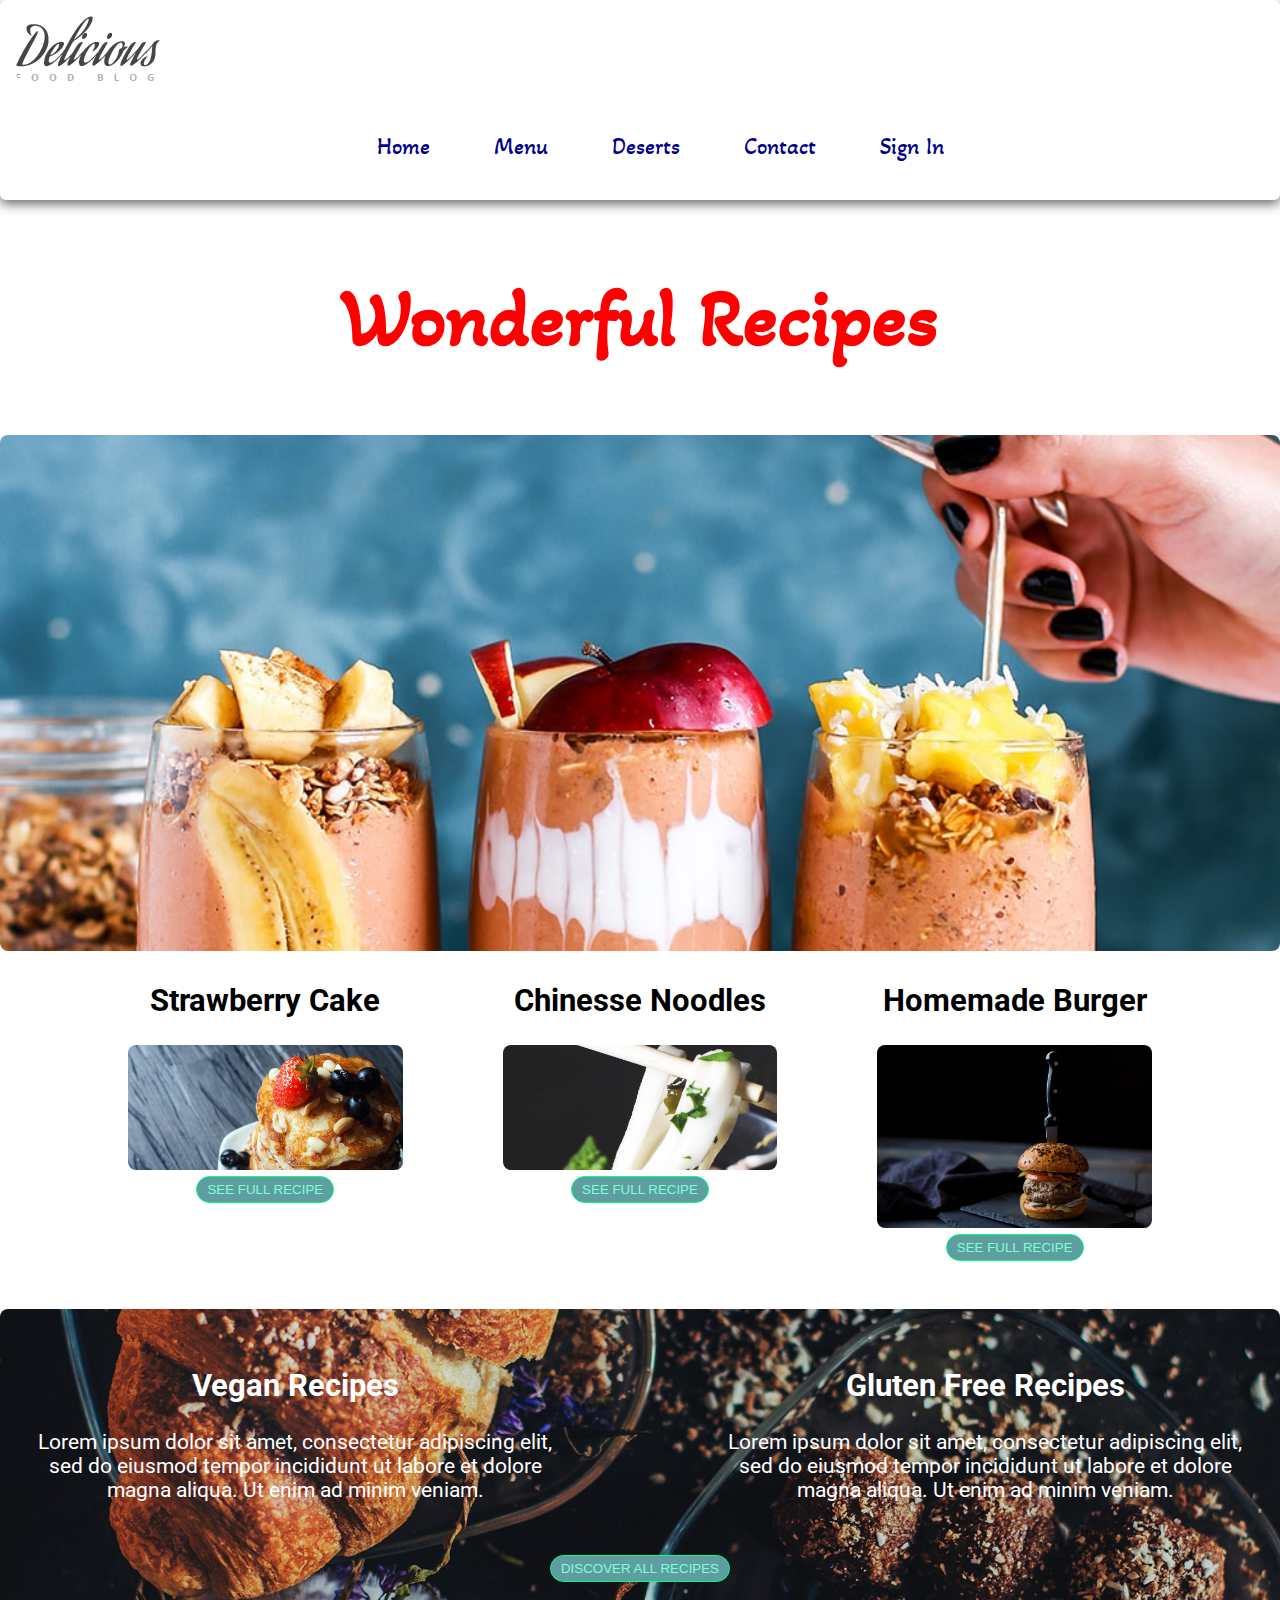
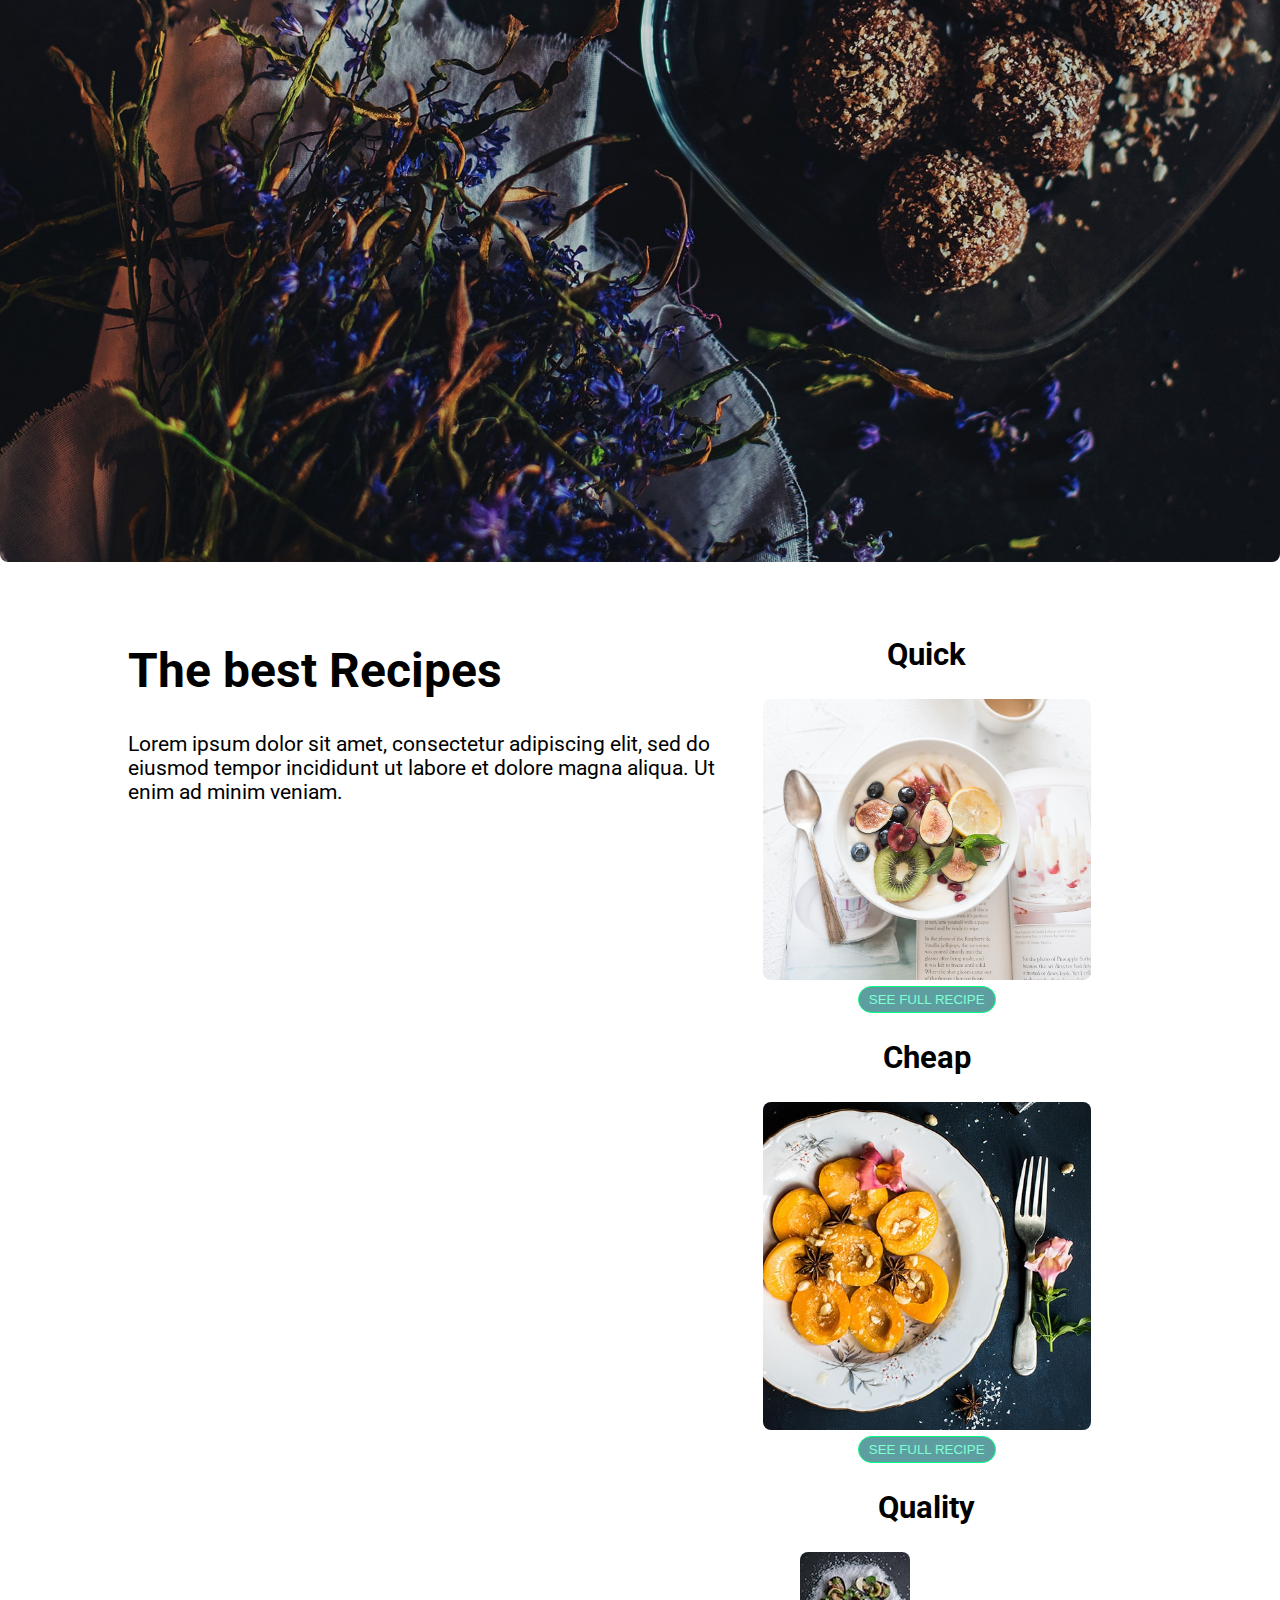
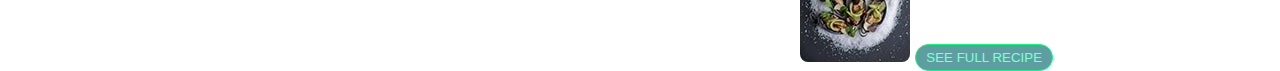
==== index.html @ e0946014 "progress" ====
<!DOCTYPE html>
<html lang="en">
  <head>
    <meta charset="UTF-8" />
    <meta name="viewport" content="width=device-width, initial-scale=1.0" />
    <title>Wonderful-recipes</title>
    <link rel="stylesheet" href="style.css" />
    <link rel="preconnect" href="https://fonts.gstatic.com" />
    <link
      href="https://fonts.googleapis.com/css2?family=Redressed&family=Roboto:ital,wght@1,300&display=swap"
      rel="stylesheet"
    />
    <link rel="preconnect" href="https://fonts.gstatic.com" />
    <link
      href="https://fonts.googleapis.com/css2?family=Akaya+Telivigala&display=swap"
      rel="stylesheet"
    />
  </head>

  <body>
    <header class="box">
      <div>
        <a href="#">
          <img src="images/logo.png" />
        </a>
      </div>
      <div>
        <nav>
          <ul class="nav-list">
            <li class="nav-item">
              <a class="header-link" href="/index.html">Home</a>
            </li>
            <li class="nav-item">
              <a class="header-link" href="/menu.html">Menu</a>
            </li>
            <li class="nav-item">
              <a class="header-link" href="/deserts.html">Deserts</a>
            </li>
            <li class="nav-item">
              <a class="header-link" href="/contact.html">Contact</a>
            </li>
            <div class="nav-sign-in">
              <li class="nav-item">
                <a class="header-link" href="/sign-in.html">Sign In</a>
              </li>
            </div>
          </ul>
        </nav>
      </div>
      <div></div>
    </header>

    <h1 class="title">Wonderful Recipes</h1>
    <div><img class="home-photo" src="images/2.jpg" /></div>
    <section class="first">
      <div class="container">
        <div class="row">
          <div class="col">
            <h2>Strawberry Cake</h2>
            <div class="Strawberry-cake">
              <img src="images/strawberry-cake.jpg" />
              <button id="btn-1" class="see-full-recipe">
                See Full Recipe
              </button>
            </div>
          </div>
          <div class="col">
            <h2>Chinesse Noodles</h2>
            <img src="images/Noodles.jpg" />
            <button id="btn-1" class="see-full-recipe">See Full Recipe</button>
          </div>
          <div class="col">
              <h2>Homemade Burger</h2>
              <img src="images/bg1.jpg" />
              <button id="btn-1" class="see-full-recipe">
                See Full Recipe
              </button>
            </div>
            </div>
          </div>
        </div>
      </div>
    </section>

    <section class="second">
      <img src="images/bg4.jpg" />
      <div class="container2">
        <div class="row">
          <div class="col">
            <div class="scris">
              <h2>Vegan Recipes</h2>
              <p>
                Lorem ipsum dolor sit amet, consectetur adipiscing elit, sed do
                eiusmod tempor incididunt ut labore et dolore magna aliqua. Ut
                enim ad minim veniam.
              </p>
            </div>
          </div>
          <div class="col">
            <div class="scris">
              <h2>Gluten Free Recipes</h2>
              <p>
                Lorem ipsum dolor sit amet, consectetur adipiscing elit, sed do
                eiusmod tempor incididunt ut labore et dolore magna aliqua. Ut
                enim ad minim veniam.
              </p>
            </div>
          </div>
        </div>
        <button class="see-full-recipe">Discover All Recipes</button>
      </div>
    </section>
<main class="main container row">
    <section class="main-text">

          <h1>The best Recipes</h1>
          <p>
            Lorem ipsum dolor sit amet, consectetur adipiscing elit, sed do
            eiusmod tempor incididunt ut labore et dolore magna aliqua. Ut enim
            ad minim veniam.
          </p>
          </section>

          <aside class="sidebar" >
            <h2 class="sidebar-title"> Quick</h2>
            <img src = "images/r6.jpg">

               <button id="btn-1" class="see-full-recipe">See Full Recipe</button>


            <h2 class="sidebar-title">Cheap</h2>
             <img src = "images/insta4.jpg">
             <button id="btn-1" class="see-full-recipe">See Full Recipe</button>

            <h2 class="sidebar-title">Quality</h2>
            <img src = "images/sr3.jpg">
               <button id="btn-1" class="see-full-recipe">See Full Recipe</button>
          </aside>

      </main>

  </body>
</html>
---- style.css ----
*,
*::before,
*::after {
  box-sizing: border-box;
}
body {
  font-family: "Roboto", sans-serif;
  margin: 0;
  font-size: 1.3rem;
}
img {
  max-width: 100%;
  border-radius: 8px;
  height: auto;
  object-fit: cover;
}
h1 {
  font-size: 3rem;
}
.box {
  font-size: 1rem;
  padding: 1rem;
  border-radius: 6px;
  border-width: 1px;
  box-shadow: rgba(0, 0, 0, 0.603) 0px 4px 12px 0px;
  margin: 0 auto;

  max-height: 200px;
}

.nav-list {
  list-style-type: none;
  display: flex;
  justify-content: center;
}
.nav-item {
  padding: 2rem;
  font-size: larger;
}

.header-link {
  color: darkblue;
  text-decoration: none;
  font-family: Akaya Telivigala, cursive;
  font-size: larger;
}
.header-link:hover {
  text-decoration: underline;
  color: aqua;
}
.title {
  font-family: Akaya Telivigala, cursive;
  color: red;
  justify-content: center;
  display: flex;
  font-size: 80px;
  padding: 1rem;
}

.container {
  width: 80%;
  max-width: none;
  margin: 0 auto;
}

.row {
  display: flex;
  flex-direction: row;
}
.first {
  text-align: center;
}
.second {
  position: relative;
  display: flex;
  text-align: center;
  padding: 3rem 0;
  color: white;
}
.container2 {
  position: absolute;
  justify-content: center;
}

.col {
  width: 100%;
}

.col + .col {
  margin-left: 100px;
}
.home-photo {
  width: 100%;
}

.scris {
  padding: 2rem;
  justify-content: center;
}
.see-full-recipe {
  border-radius: 20px;
  border: solid springgreen 1px;
  color: aquamarine;
  background-color: cadetblue;
  text-transform: uppercase;
  cursor: pointer;
  padding: 5px;
  padding-left: 10px;
  padding-right: 10px;
}

.see-full-recipe:hover {
  background-color: chocolate;
}

.main-text {
  width: 62%;
}
.sidebar {
  max-width: 32%;
  text-align: center;
}
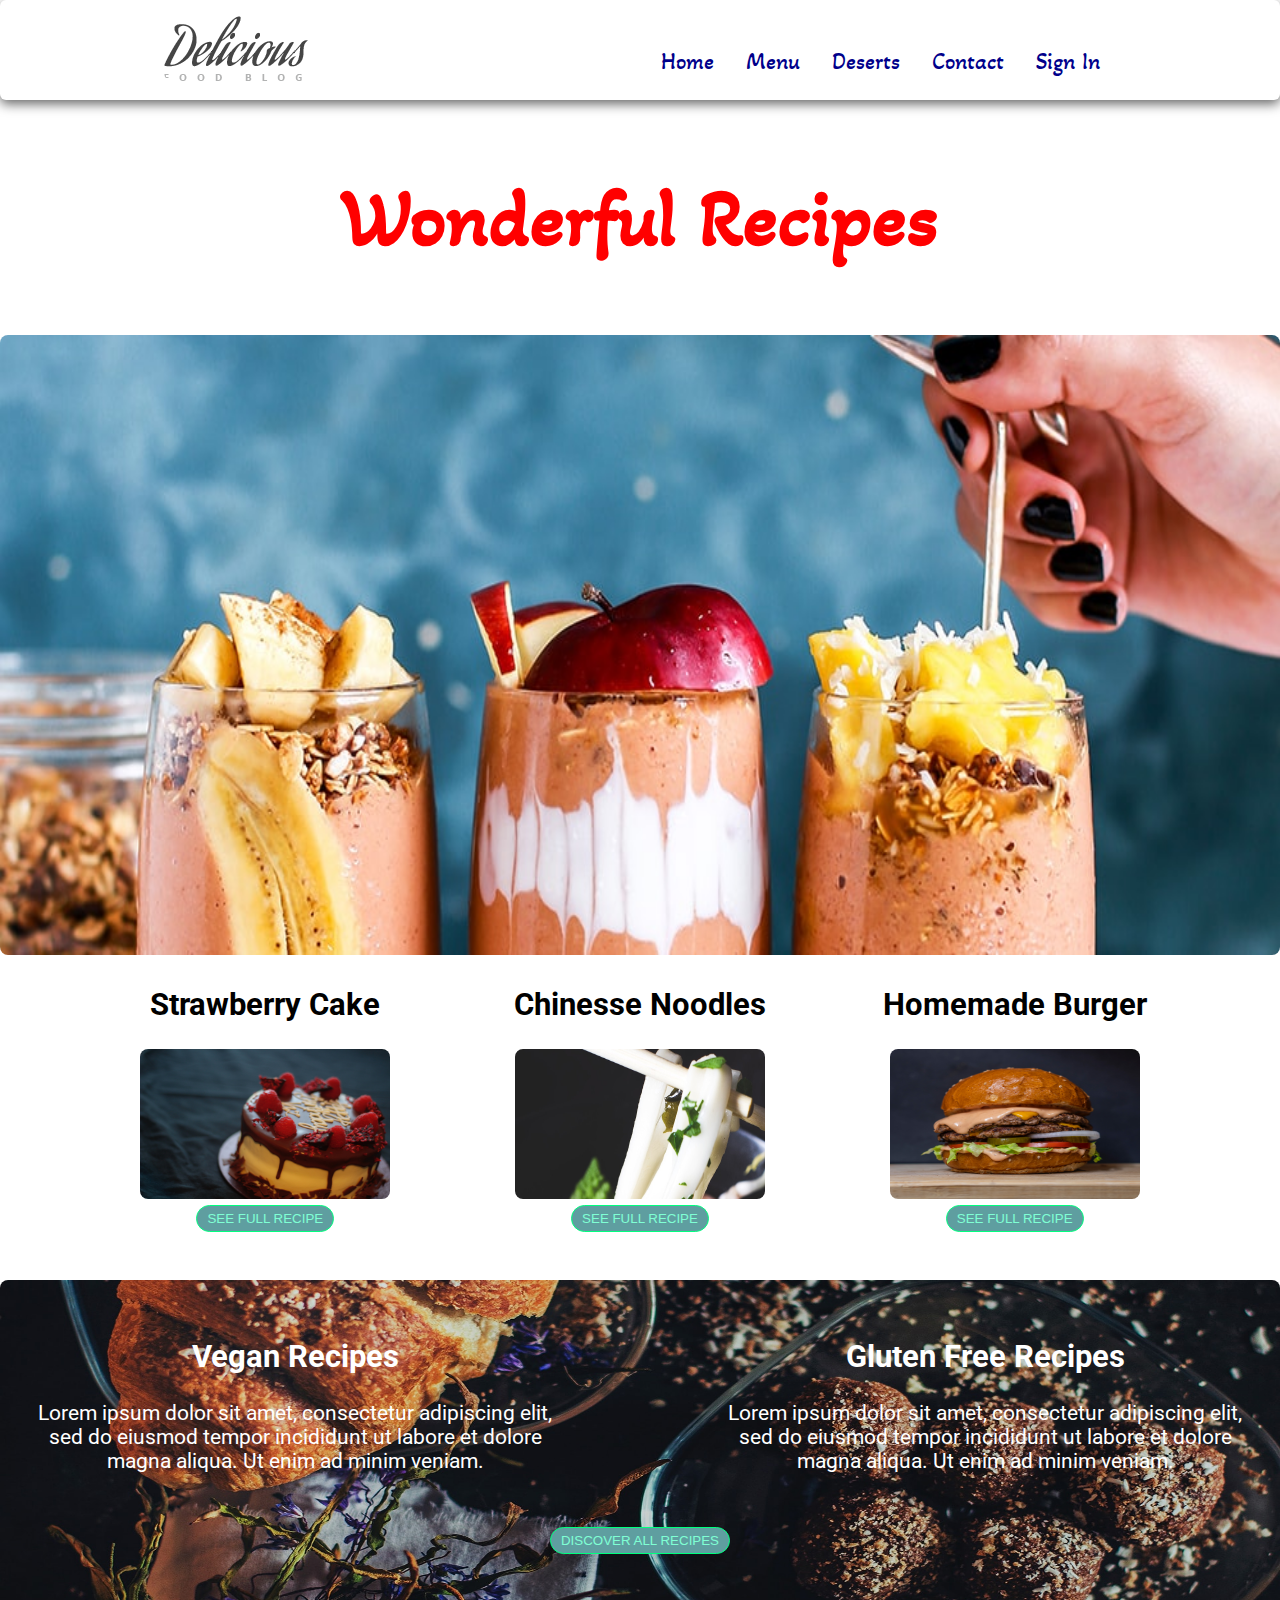
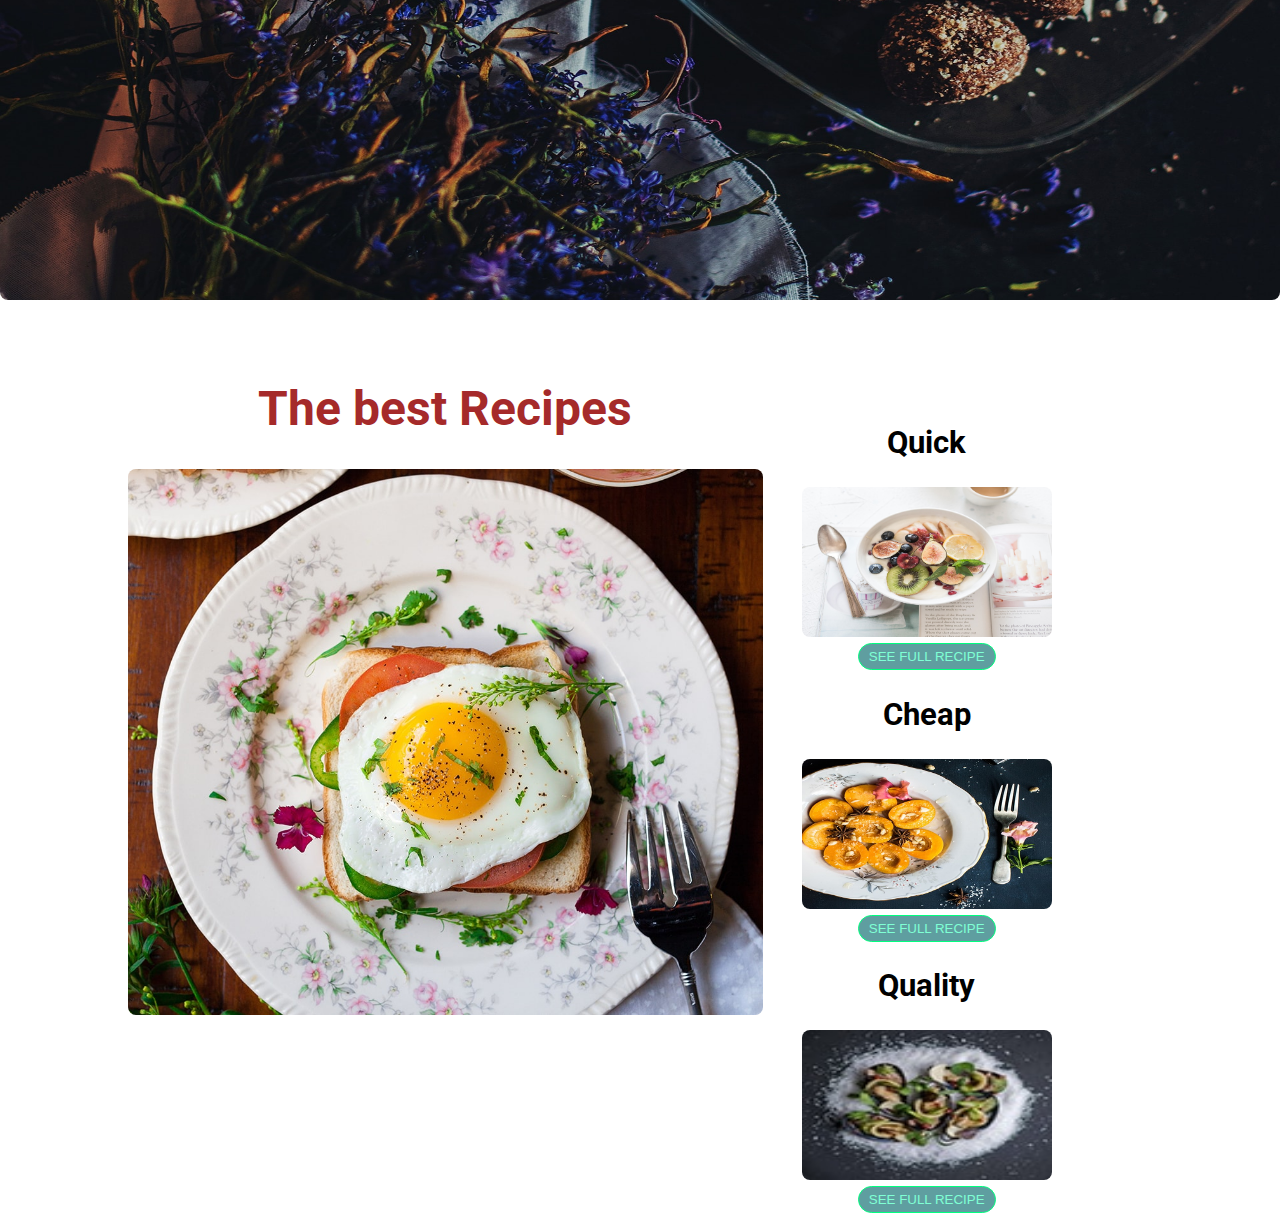
==== commit a87c66d3: "progress" ====
--- a/index.html
+++ b/index.html
@@ -19,125 +19,101 @@
 
   <body>
     <header class="box">
-      <div>
-        <a href="#">
-          <img src="images/logo.png" />
-        </a>
-      </div>
-      <div>
-        <nav>
-          <ul class="nav-list">
+      <a href="#">
+        <img src="images/logo.png" />
+      </a>
+
+      <nav>
+        <ul class="nav-list">
+          <li class="nav-item">
+            <a class="header-link" href="/index.html">Home</a>
+          </li>
+          <li class="nav-item">
+            <a class="header-link" href="/menu.html">Menu</a>
+          </li>
+          <li class="nav-item">
+            <a class="header-link" href="/deserts.html">Deserts</a>
+          </li>
+          <li class="nav-item">
+            <a class="header-link" href="/contact.html">Contact</a>
+          </li>
+          <div class="nav-sign-in">
             <li class="nav-item">
-              <a class="header-link" href="/index.html">Home</a>
+              <a class="header-link" href="/sign-in.html">Sign In</a>
             </li>
-            <li class="nav-item">
-              <a class="header-link" href="/menu.html">Menu</a>
-            </li>
-            <li class="nav-item">
-              <a class="header-link" href="/deserts.html">Deserts</a>
-            </li>
-            <li class="nav-item">
-              <a class="header-link" href="/contact.html">Contact</a>
-            </li>
-            <div class="nav-sign-in">
-              <li class="nav-item">
-                <a class="header-link" href="/sign-in.html">Sign In</a>
-              </li>
-            </div>
-          </ul>
-        </nav>
-      </div>
-      <div></div>
+          </div>
+        </ul>
+      </nav>
     </header>
 
     <h1 class="title">Wonderful Recipes</h1>
-    <div><img class="home-photo" src="images/2.jpg" /></div>
+    <img class="home-photo" src="images/2.jpg" />
     <section class="first">
       <div class="container">
         <div class="row">
           <div class="col">
             <h2>Strawberry Cake</h2>
-            <div class="Strawberry-cake">
-              <img src="images/strawberry-cake.jpg" />
-              <button id="btn-1" class="see-full-recipe">
-                See Full Recipe
-              </button>
-            </div>
+            <img class="recipes" src="images/strawberry.jpg" />
+            <button id="btn-1" class="see-full-recipe">See Full Recipe</button>
           </div>
           <div class="col">
             <h2>Chinesse Noodles</h2>
-            <img src="images/Noodles.jpg" />
+            <img class="recipes" src="images/Noodles.jpg" />
             <button id="btn-1" class="see-full-recipe">See Full Recipe</button>
           </div>
           <div class="col">
-              <h2>Homemade Burger</h2>
-              <img src="images/bg1.jpg" />
-              <button id="btn-1" class="see-full-recipe">
-                See Full Recipe
-              </button>
-            </div>
-            </div>
+            <h2>Homemade Burger</h2>
+            <img class="recipes" src="images/burger.jpg" />
+            <button id="btn-1" class="see-full-recipe">See Full Recipe</button>
           </div>
         </div>
       </div>
     </section>
 
     <section class="second">
-      <img src="images/bg4.jpg" />
+      <img class="vegan-veggie" src="images/bg4.jpg" />
       <div class="container2">
         <div class="row">
-          <div class="col">
-            <div class="scris">
-              <h2>Vegan Recipes</h2>
-              <p>
-                Lorem ipsum dolor sit amet, consectetur adipiscing elit, sed do
-                eiusmod tempor incididunt ut labore et dolore magna aliqua. Ut
-                enim ad minim veniam.
-              </p>
-            </div>
+          <div class="col scris">
+            <h2>Vegan Recipes</h2>
+            <p>
+              Lorem ipsum dolor sit amet, consectetur adipiscing elit, sed do
+              eiusmod tempor incididunt ut labore et dolore magna aliqua. Ut
+              enim ad minim veniam.
+            </p>
           </div>
-          <div class="col">
-            <div class="scris">
-              <h2>Gluten Free Recipes</h2>
-              <p>
-                Lorem ipsum dolor sit amet, consectetur adipiscing elit, sed do
-                eiusmod tempor incididunt ut labore et dolore magna aliqua. Ut
-                enim ad minim veniam.
-              </p>
-            </div>
+          <div class="col scris">
+            <h2>Gluten Free Recipes</h2>
+            <p>
+              Lorem ipsum dolor sit amet, consectetur adipiscing elit, sed do
+              eiusmod tempor incididunt ut labore et dolore magna aliqua. Ut
+              enim ad minim veniam.
+            </p>
           </div>
         </div>
         <button class="see-full-recipe">Discover All Recipes</button>
       </div>
     </section>
-<main class="main container row">
-    <section class="main-text">
+    <main class="main container row">
+      <section class="main-text">
+        <h1 class="main-title">The best Recipes</h1>
+        <img class="best-recipe" src="images/r5.jpg" />
+      </section>
 
-          <h1>The best Recipes</h1>
-          <p>
-            Lorem ipsum dolor sit amet, consectetur adipiscing elit, sed do
-            eiusmod tempor incididunt ut labore et dolore magna aliqua. Ut enim
-            ad minim veniam.
-          </p>
-          </section>
+      <aside class="sidebar">
+        <h2 class="sidebar-title">Quick</h2>
+        <img class="recipes" src="images/r6.jpg" />
 
-          <aside class="sidebar" >
-            <h2 class="sidebar-title"> Quick</h2>
-            <img src = "images/r6.jpg">
+        <button id="btn-1" class="see-full-recipe">See Full Recipe</button>
 
-               <button id="btn-1" class="see-full-recipe">See Full Recipe</button>
+        <h2 class="sidebar-title">Cheap</h2>
+        <img class="recipes" src="images/insta4.jpg" />
+        <button id="btn-1" class="see-full-recipe">See Full Recipe</button>
 
-
-            <h2 class="sidebar-title">Cheap</h2>
-             <img src = "images/insta4.jpg">
-             <button id="btn-1" class="see-full-recipe">See Full Recipe</button>
-
-            <h2 class="sidebar-title">Quality</h2>
-            <img src = "images/sr3.jpg">
-               <button id="btn-1" class="see-full-recipe">See Full Recipe</button>
-          </aside>
-
-      </main>
-
+        <h2 class="sidebar-title">Quality</h2>
+        <img class="recipes" src="images/sr3.jpg" />
+        <button id="btn-1" class="see-full-recipe">See Full Recipe</button>
+      </aside>
+    </main>
   </body>
 </html>
--- a/style.css
+++ b/style.css
@@ -3,29 +3,32 @@
 *::after {
   box-sizing: border-box;
 }
+
 body {
   font-family: "Roboto", sans-serif;
   margin: 0;
   font-size: 1.3rem;
 }
+
 img {
   max-width: 100%;
   border-radius: 8px;
-  height: auto;
-  object-fit: cover;
 }
+
 h1 {
   font-size: 3rem;
 }
+
 .box {
+  display: flex;
   font-size: 1rem;
   padding: 1rem;
   border-radius: 6px;
   border-width: 1px;
   box-shadow: rgba(0, 0, 0, 0.603) 0px 4px 12px 0px;
   margin: 0 auto;
-
-  max-height: 200px;
+  height: 100px;
+  justify-content: space-around;
 }
 
 .nav-list {
@@ -33,8 +36,9 @@
   display: flex;
   justify-content: center;
 }
+
 .nav-item {
-  padding: 2rem;
+  padding: 1rem;
   font-size: larger;
 }
 
@@ -44,10 +48,12 @@
   font-family: Akaya Telivigala, cursive;
   font-size: larger;
 }
+
 .header-link:hover {
   text-decoration: underline;
   color: aqua;
 }
+
 .title {
   font-family: Akaya Telivigala, cursive;
   color: red;
@@ -67,9 +73,11 @@
   display: flex;
   flex-direction: row;
 }
+
 .first {
   text-align: center;
 }
+
 .second {
   position: relative;
   display: flex;
@@ -77,6 +85,7 @@
   padding: 3rem 0;
   color: white;
 }
+
 .container2 {
   position: absolute;
   justify-content: center;
@@ -89,14 +98,16 @@
 .col + .col {
   margin-left: 100px;
 }
+
 .home-photo {
+  height: 620px;
   width: 100%;
 }
 
 .scris {
   padding: 2rem;
-  justify-content: center;
 }
+
 .see-full-recipe {
   border-radius: 20px;
   border: solid springgreen 1px;
@@ -116,7 +127,24 @@
 .main-text {
   width: 62%;
 }
+
 .sidebar {
   max-width: 32%;
   text-align: center;
+  margin-top: 50px;
 }
+
+.recipes {
+  height: 150px;
+  width: 250px;
+}
+
+.vegan-veggie {
+  height: 620px;
+  width: 100%;
+}
+
+.main-title {
+  text-align: center;
+  color: brown;
+}
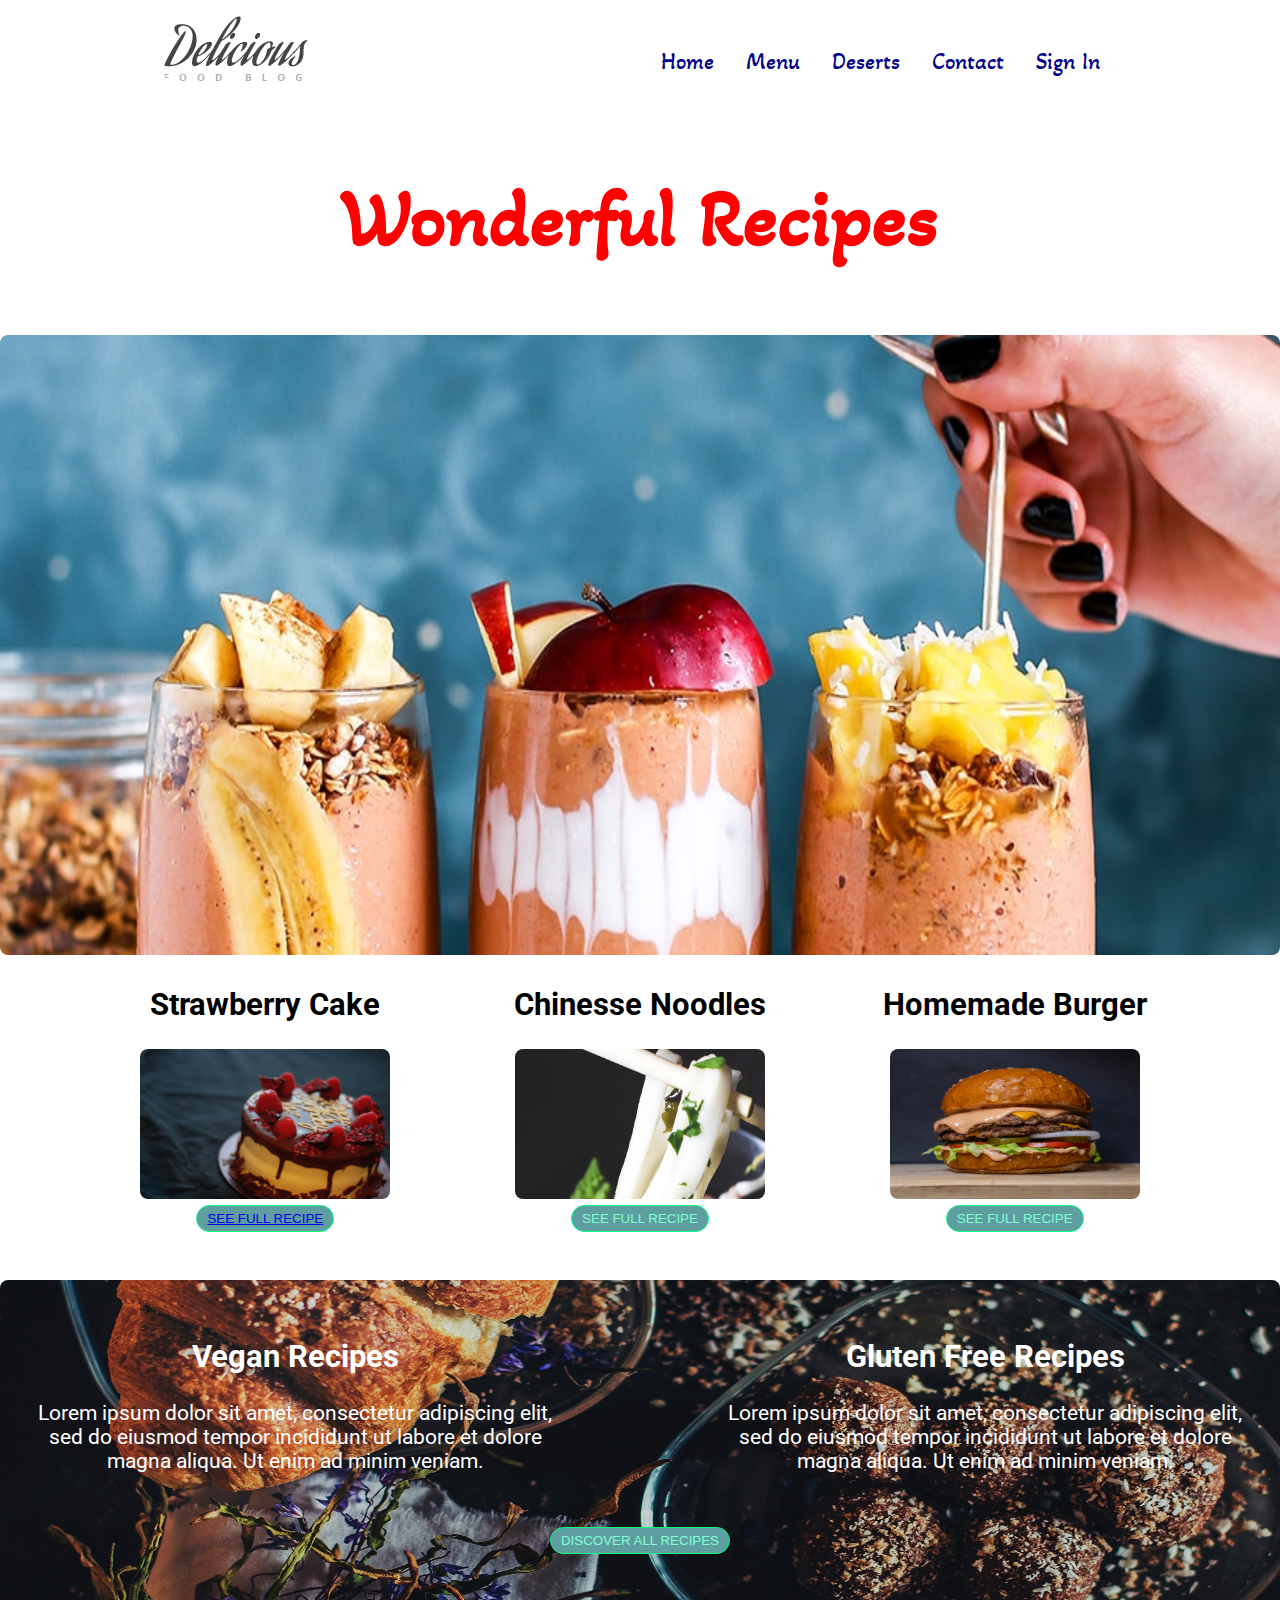
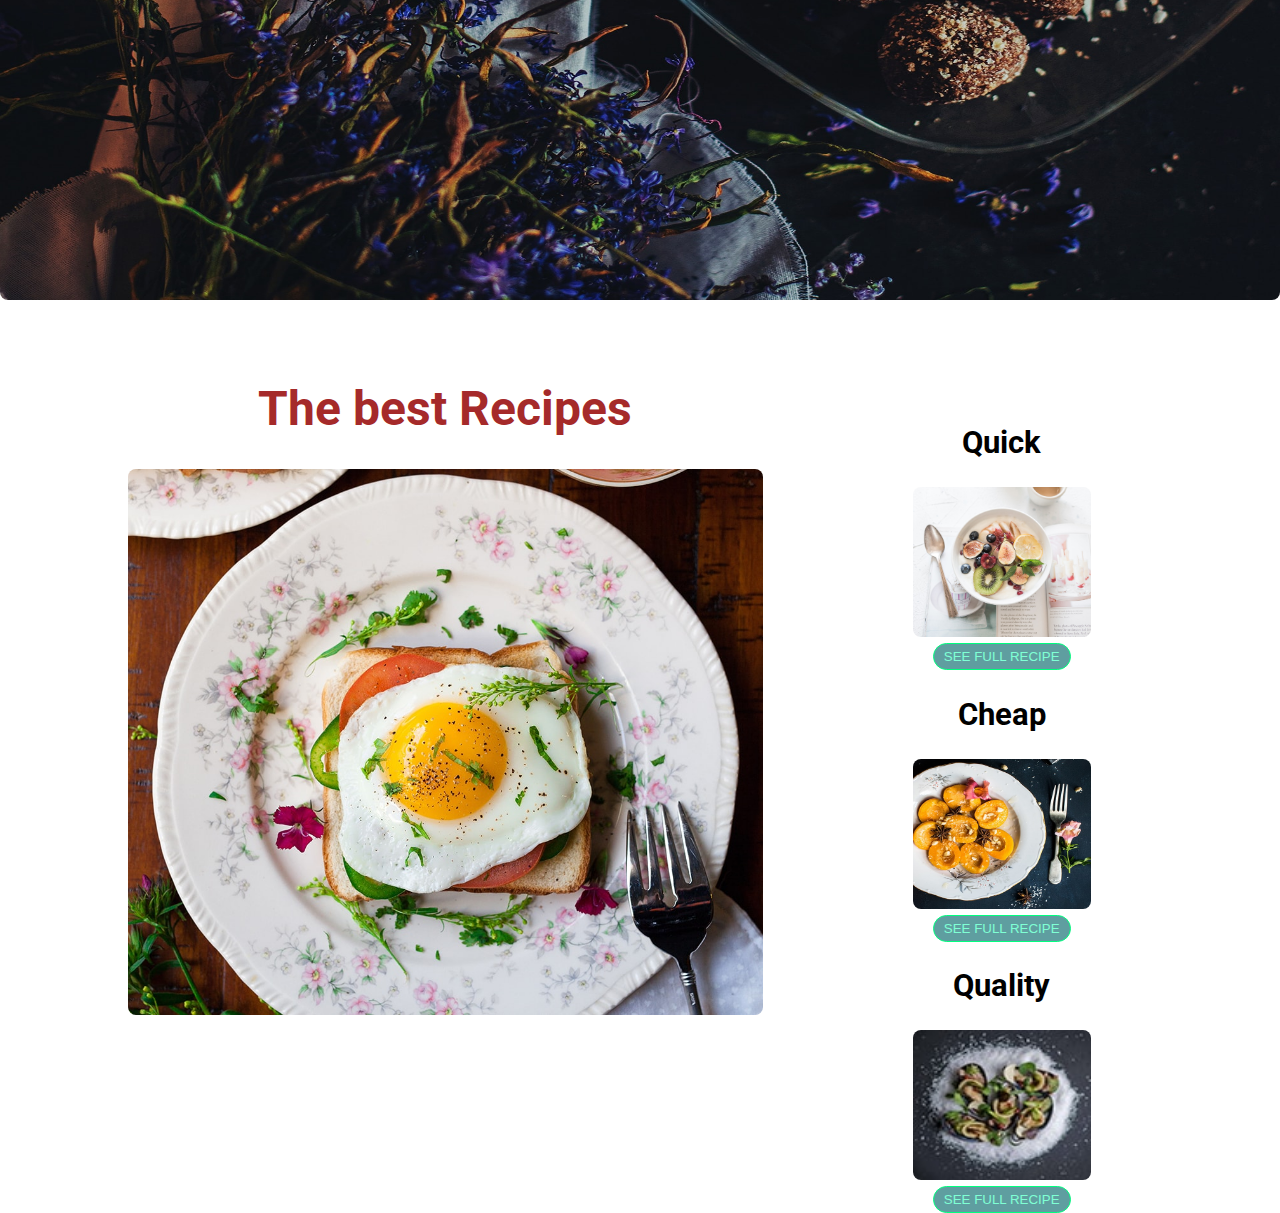
==== commit 27dbb1c9: "added recipe" ====
--- a/index.html
+++ b/index.html
@@ -20,7 +20,7 @@
   <body>
     <header class="box">
       <a href="#">
-        <img src="images/logo.png" />
+        <img class="logo" src="images/logo.png" />
       </a>
 
       <nav>
@@ -45,16 +45,19 @@
         </ul>
       </nav>
     </header>
-
-    <h1 class="title">Wonderful Recipes</h1>
-    <img class="home-photo" src="images/2.jpg" />
+    <div>
+      <h1 class="title">Wonderful Recipes</h1>
+      <img class="home-photo" src="images/2.jpg" />
+    </div>
     <section class="first">
       <div class="container">
         <div class="row">
           <div class="col">
             <h2>Strawberry Cake</h2>
             <img class="recipes" src="images/strawberry.jpg" />
-            <button id="btn-1" class="see-full-recipe">See Full Recipe</button>
+            <button id="btn-1" class="see-full-recipe">
+              <a href="/Strawberry_Cake.html">See Full Recipe</a>
+            </button>
           </div>
           <div class="col">
             <h2>Chinesse Noodles</h2>
--- a/style.css
+++ b/style.css
@@ -25,7 +25,6 @@
   padding: 1rem;
   border-radius: 6px;
   border-width: 1px;
-  box-shadow: rgba(0, 0, 0, 0.603) 0px 4px 12px 0px;
   margin: 0 auto;
   height: 100px;
   justify-content: space-around;
@@ -73,7 +72,75 @@
   display: flex;
   flex-direction: row;
 }
-
+@media only screen and (max-width: 576px) {
+  .box {
+    display: contents;
+  }
+  .logo {
+    width: 120px;
+    height: 40px;
+    max-width: 60%;
+  }
+  .home-photo {
+    max-height: 300px;
+  }
+  .row {
+    flex-direction: column;
+  }
+  .nav-item {
+    padding: 0.8rem;
+  }
+  .nav-list {
+    font-size: 0.6rem;
+    padding-left: 0;
+    padding-right: 0;
+  }
+  .title {
+    font-size: 30px;
+    padding: 0.5rem;
+  }
+  .col {
+    margin-left: 10px;
+  }
+
+  .first {
+    display: flex;
+    justify-content: center;
+    align-items: center;
+  }
+}
+
+@media only screen and (max-width: 768px) and (min-width: 576px) {
+  .box {
+    display: contents;
+  }
+  .logo {
+    margin-top: 16px;
+    margin-left: 16px;
+    width: 120px;
+    height: 40px;
+    max-width: 80%;
+  }
+
+  .row {
+    flex-direction: column;
+  }
+  .nav-item {
+    padding: 0.5rem;
+  }
+
+  .title {
+    font-size: 40px;
+  }
+  .col {
+    margin-left: 0;
+  }
+  .sidebar {
+    max-width: 32%;
+    text-align: center;
+    margin-top: 50px;
+  }
+}
 .first {
   text-align: center;
 }
@@ -132,6 +199,7 @@
   max-width: 32%;
   text-align: center;
   margin-top: 50px;
+  padding-left: 150px;
 }
 
 .recipes {
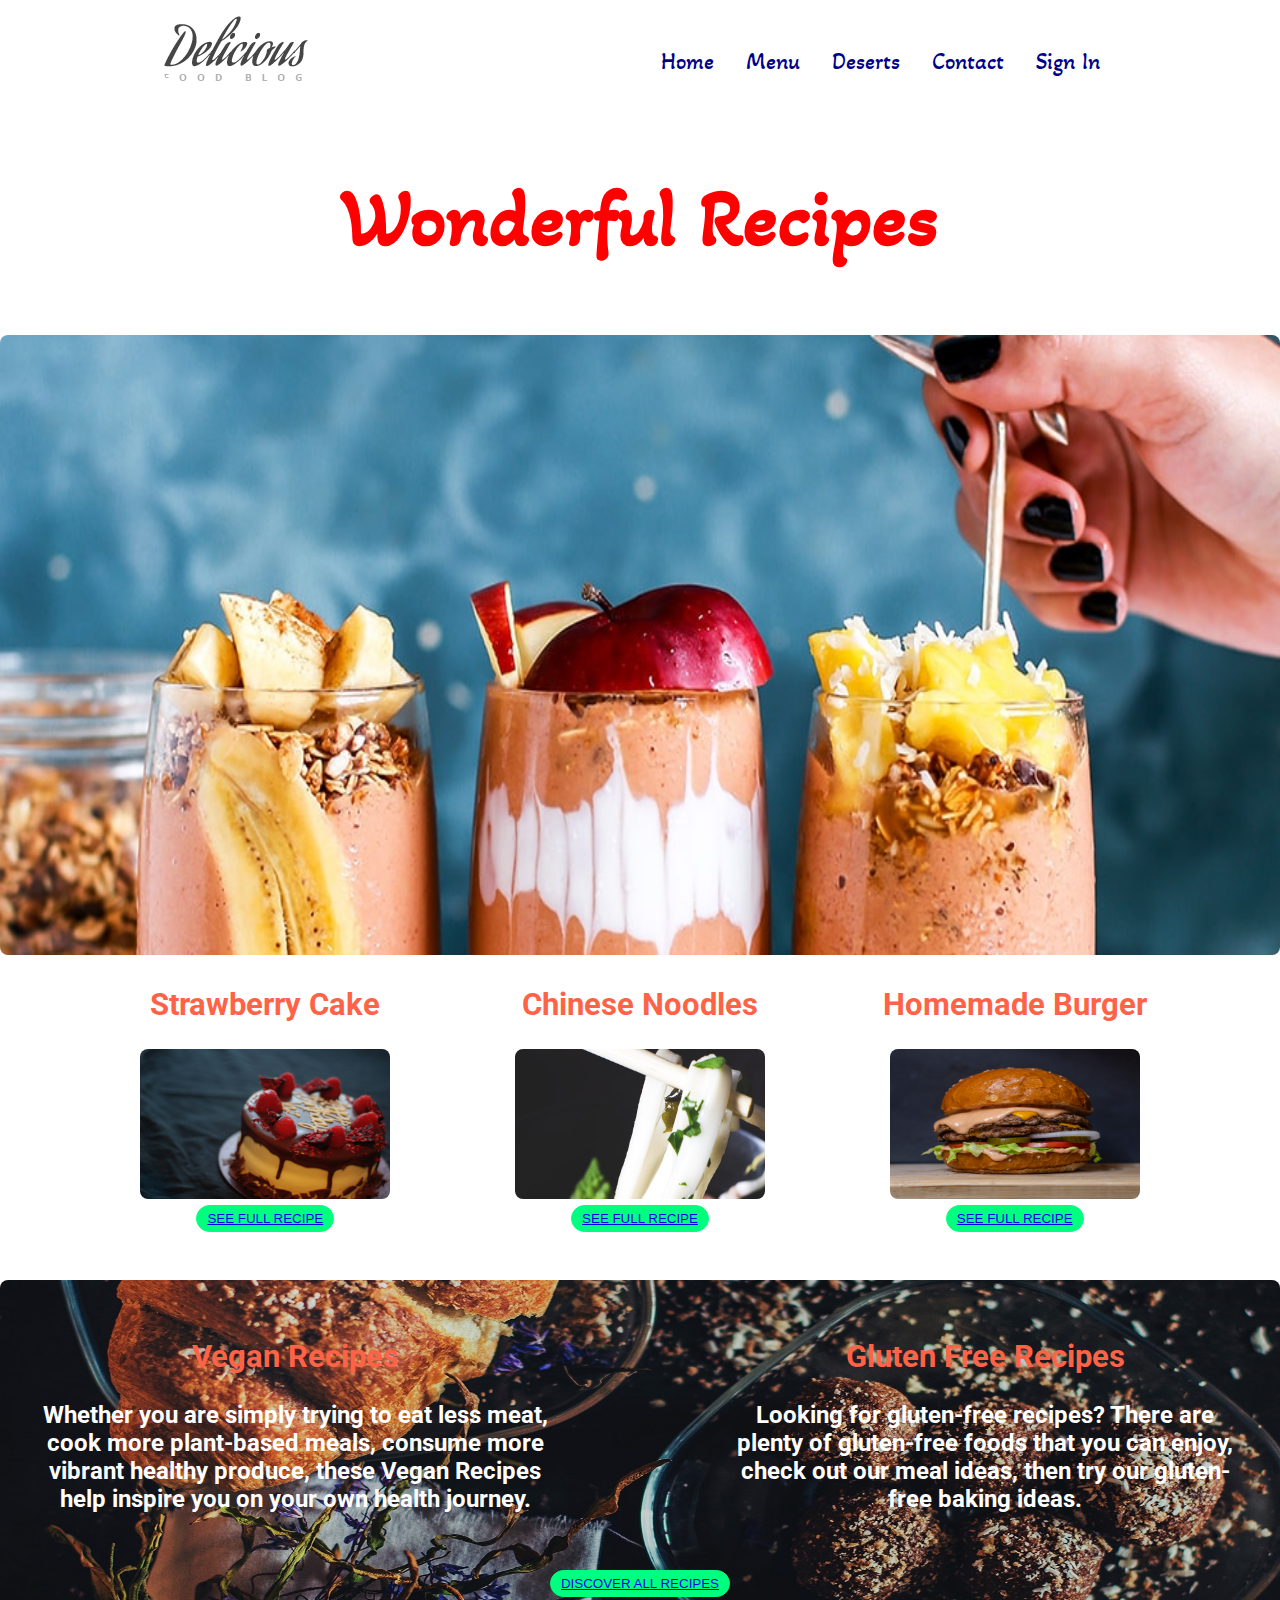
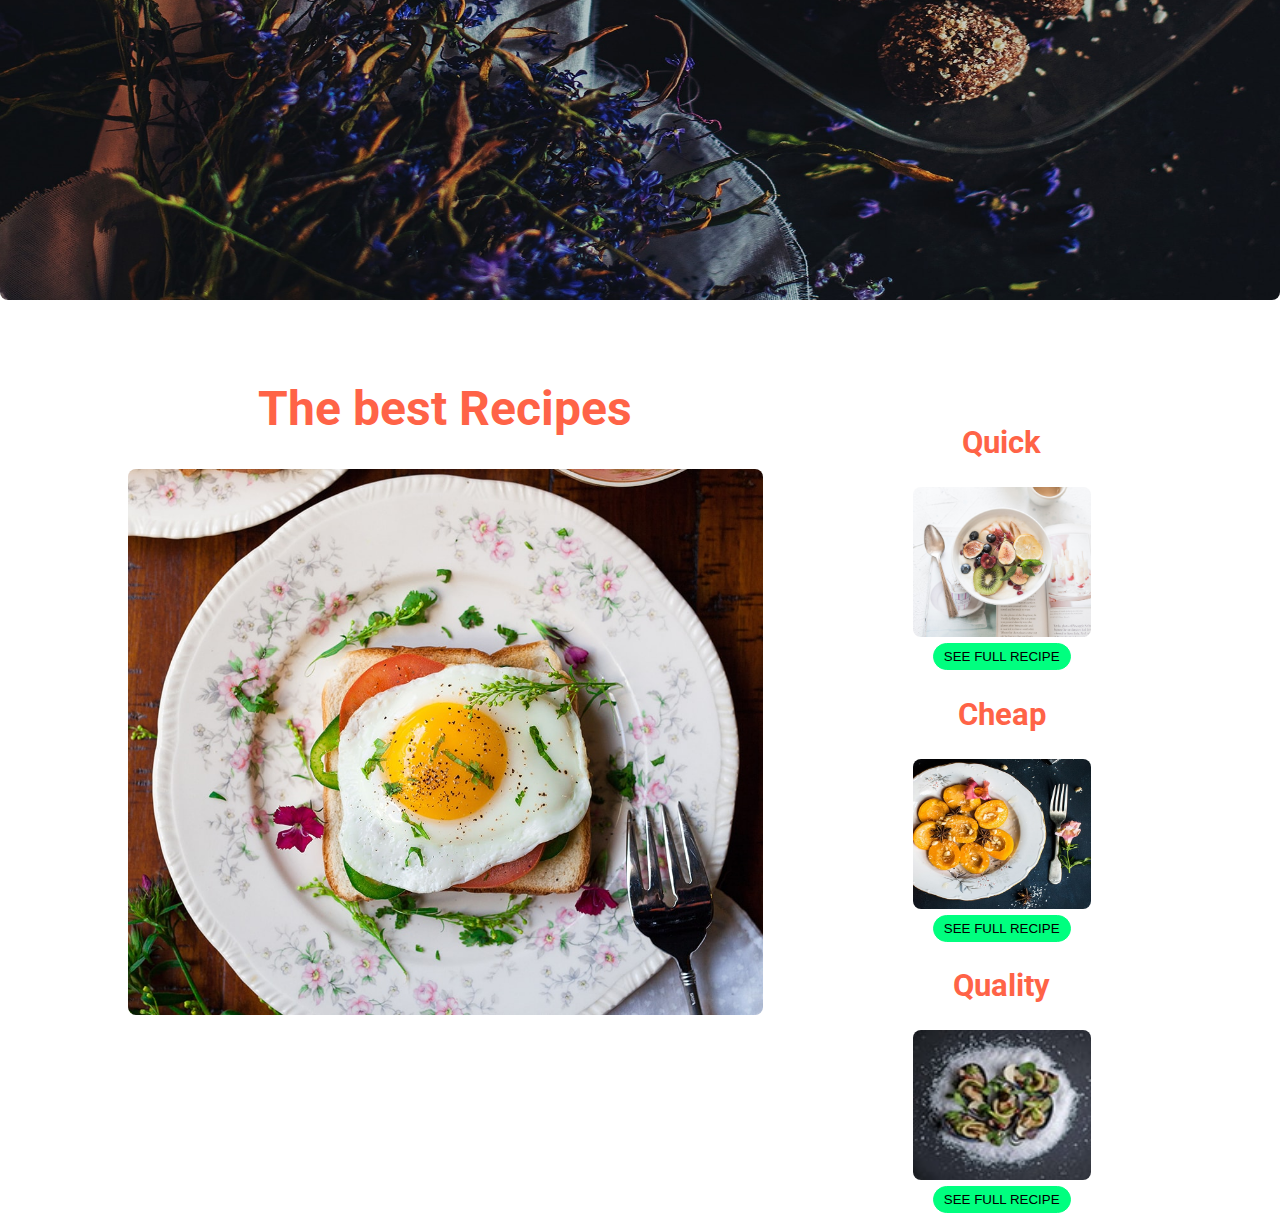
==== commit 269a72dc: "added vegan-recipes" ====
--- a/index.html
+++ b/index.html
@@ -60,14 +60,18 @@
             </button>
           </div>
           <div class="col">
-            <h2>Chinesse Noodles</h2>
+            <h2>Chinese Noodles</h2>
             <img class="recipes" src="images/Noodles.jpg" />
-            <button id="btn-1" class="see-full-recipe">See Full Recipe</button>
+            <button id="btn-1" class="see-full-recipe">
+              <a href="/Chinese_noodle.html">See Full Recipe </a>
+            </button>
           </div>
           <div class="col">
             <h2>Homemade Burger</h2>
             <img class="recipes" src="images/burger.jpg" />
-            <button id="btn-1" class="see-full-recipe">See Full Recipe</button>
+            <button id="btn-1" class="see-full-recipe">
+              <a href="/homemade-burger.html"> See Full Recipe </a>
+            </button>
           </div>
         </div>
       </div>
@@ -79,22 +83,24 @@
         <div class="row">
           <div class="col scris">
             <h2>Vegan Recipes</h2>
-            <p>
-              Lorem ipsum dolor sit amet, consectetur adipiscing elit, sed do
-              eiusmod tempor incididunt ut labore et dolore magna aliqua. Ut
-              enim ad minim veniam.
+            <p class="vegan-gluten-free">
+              Whether you are simply trying to eat less meat, cook more
+              plant-based meals, consume more vibrant healthy produce, these
+              Vegan Recipes help inspire you on your own health journey.
             </p>
           </div>
           <div class="col scris">
             <h2>Gluten Free Recipes</h2>
-            <p>
-              Lorem ipsum dolor sit amet, consectetur adipiscing elit, sed do
-              eiusmod tempor incididunt ut labore et dolore magna aliqua. Ut
-              enim ad minim veniam.
+            <p class="vegan-gluten-free">
+              Looking for gluten-free recipes? There are plenty of gluten-free
+              foods that you can enjoy, check out our meal ideas, then try our
+              gluten-free baking ideas.
             </p>
           </div>
         </div>
-        <button class="see-full-recipe">Discover All Recipes</button>
+        <button class="see-full-recipe">
+          <a href="/vegan-recipes.html">Discover All Recipes</a>
+        </button>
       </div>
     </section>
     <main class="main container row">
--- a/style.css
+++ b/style.css
@@ -17,6 +17,10 @@
 
 h1 {
   font-size: 3rem;
+  color: darkorange;
+}
+h2 {
+  color: tomato;
 }
 
 .box {
@@ -178,8 +182,8 @@
 .see-full-recipe {
   border-radius: 20px;
   border: solid springgreen 1px;
-  color: aquamarine;
-  background-color: cadetblue;
+
+  background-color: springgreen;
   text-transform: uppercase;
   cursor: pointer;
   padding: 5px;
@@ -188,7 +192,7 @@
 }
 
 .see-full-recipe:hover {
-  background-color: chocolate;
+  background-color: tomato;
 }
 
 .main-text {
@@ -201,7 +205,10 @@
   margin-top: 50px;
   padding-left: 150px;
 }
-
+.sidebar-title {
+  color: tomato;
+  font-weight: bolder;
+}
 .recipes {
   height: 150px;
   width: 250px;
@@ -214,5 +221,9 @@
 
 .main-title {
   text-align: center;
-  color: brown;
-}
+  color: tomato;
+}
+.vegan-gluten-free {
+  font-size: 1.5rem;
+  font-weight: bold;
+}
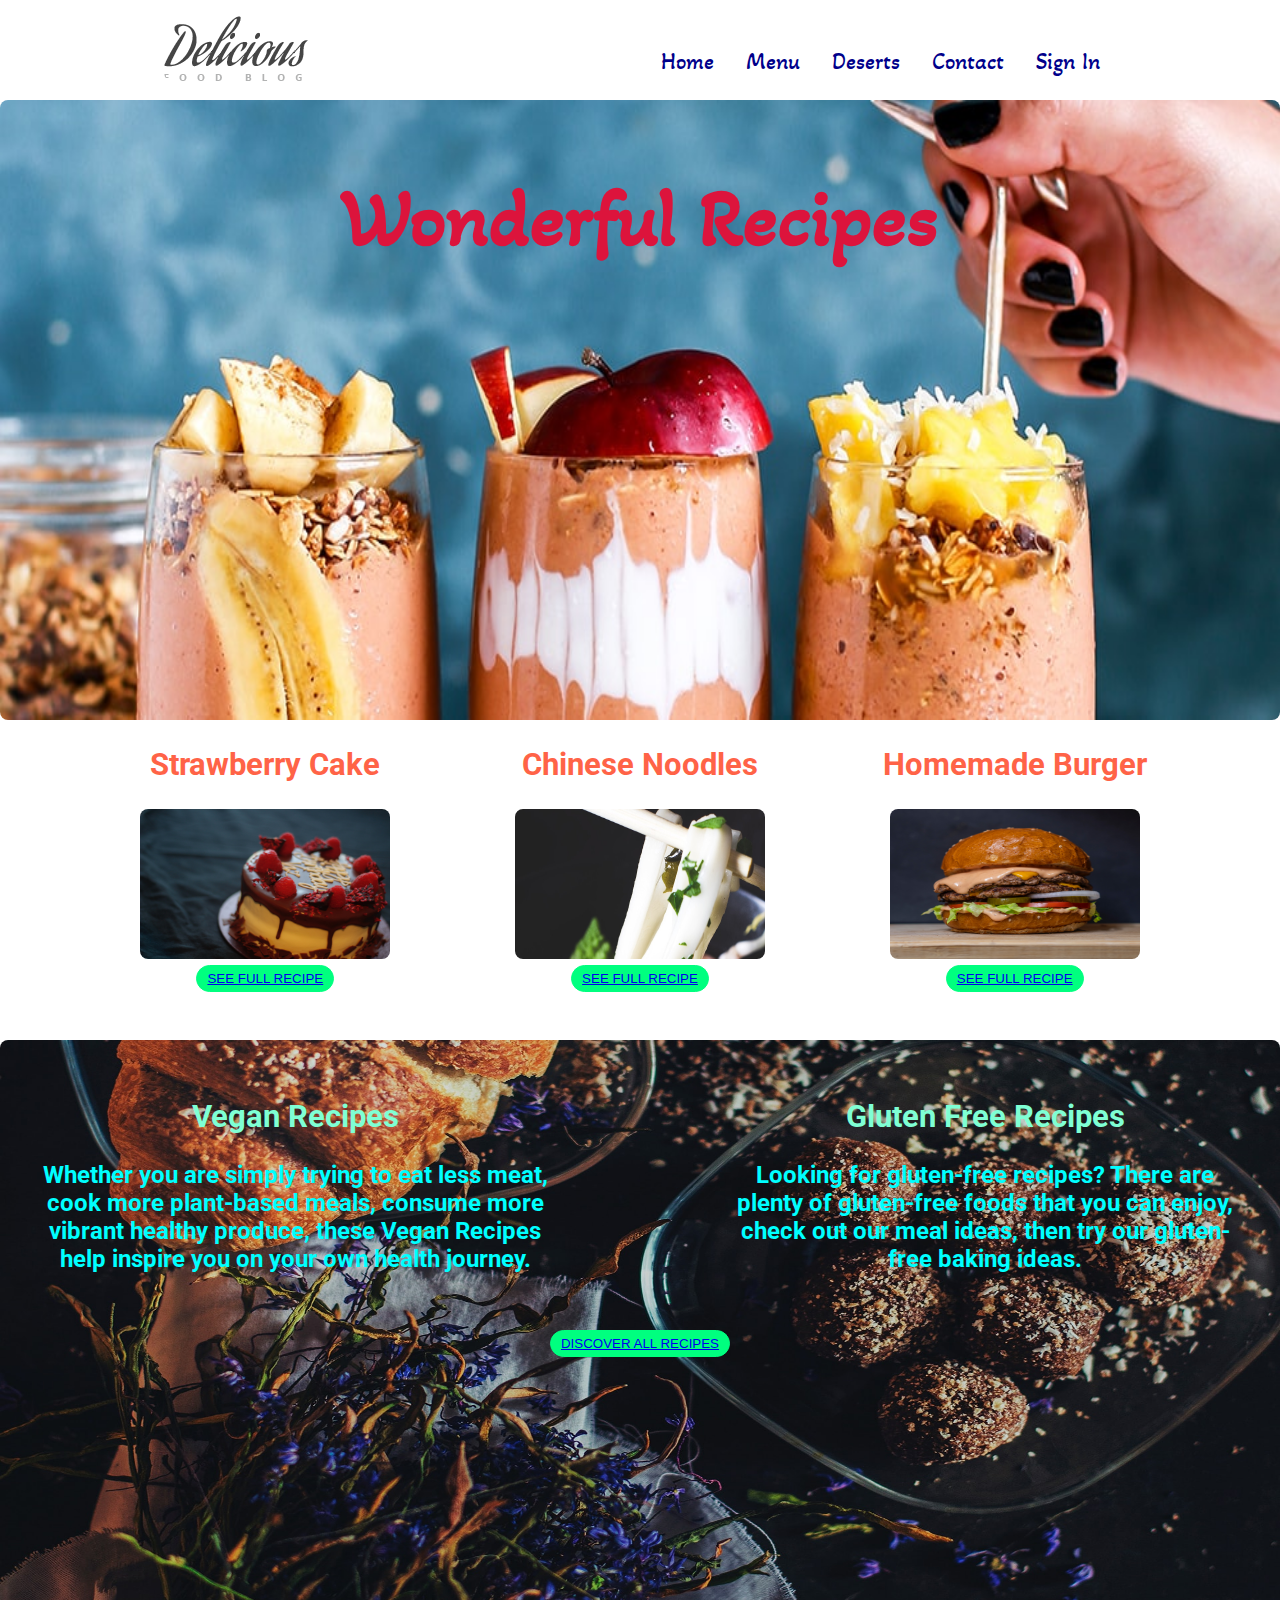
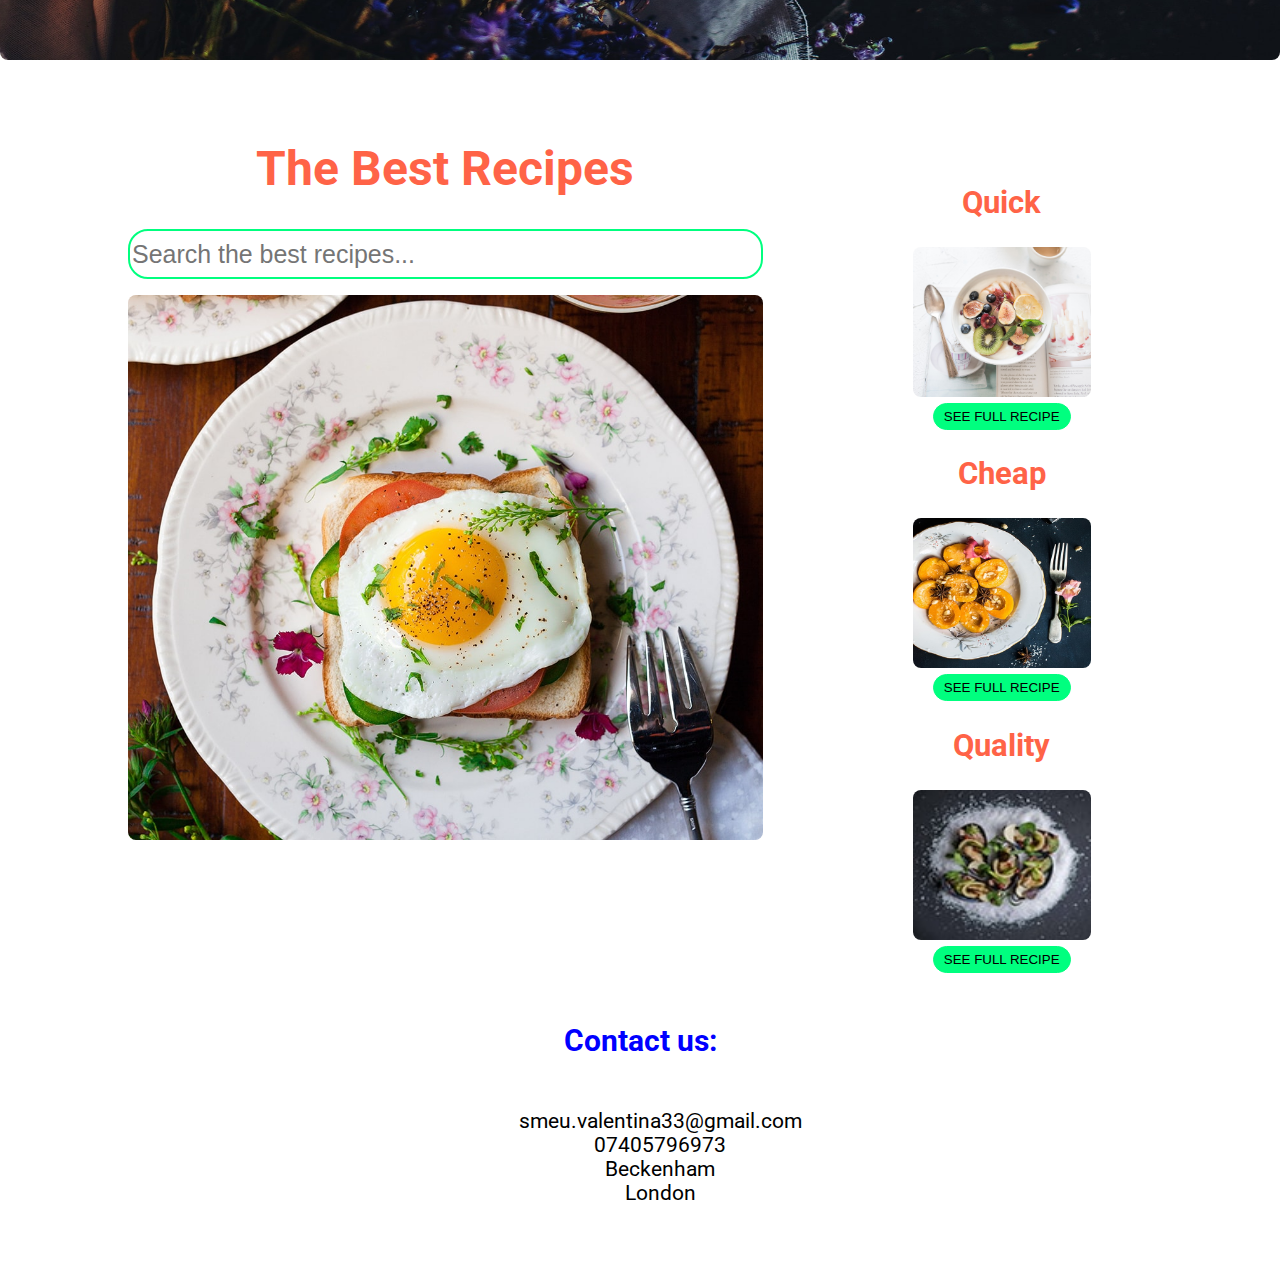
==== commit 72a909df: "added search-box" ====
--- a/index.html
+++ b/index.html
@@ -45,7 +45,7 @@
         </ul>
       </nav>
     </header>
-    <div>
+    <div class="title-and-photo">
       <h1 class="title">Wonderful Recipes</h1>
       <img class="home-photo" src="images/2.jpg" />
     </div>
@@ -82,7 +82,7 @@
       <div class="container2">
         <div class="row">
           <div class="col scris">
-            <h2>Vegan Recipes</h2>
+            <h2 class="sec-h2">Vegan Recipes</h2>
             <p class="vegan-gluten-free">
               Whether you are simply trying to eat less meat, cook more
               plant-based meals, consume more vibrant healthy produce, these
@@ -90,7 +90,7 @@
             </p>
           </div>
           <div class="col scris">
-            <h2>Gluten Free Recipes</h2>
+            <h2 class="sec-h2">Gluten Free Recipes</h2>
             <p class="vegan-gluten-free">
               Looking for gluten-free recipes? There are plenty of gluten-free
               foods that you can enjoy, check out our meal ideas, then try our
@@ -105,7 +105,16 @@
     </section>
     <main class="main container row">
       <section class="main-text">
-        <h1 class="main-title">The best Recipes</h1>
+        <h1 class="main-title">The Best Recipes</h1>
+
+        <input
+          id="search-bar"
+          type="text"
+          placeholder="Search the best recipes..."
+          class="search-bar"
+        />
+        <div id="recipes-container"></div>
+
         <img class="best-recipe" src="images/r5.jpg" />
       </section>
 
@@ -125,4 +134,16 @@
       </aside>
     </main>
   </body>
+  <footer>
+    <p class="contact">
+      Contact us:
+      <ul class="footer-list">
+      <li>smeu.valentina33@gmail.com</li>
+      <li>07405796973</li>
+      <li>Beckenham</li>
+      <li>London</li>
+      </ul>
+    </p>
+  </footer>
+  <script type="text/javascript" src="script.js"></script>
 </html>
--- a/style.css
+++ b/style.css
@@ -56,14 +56,20 @@
   text-decoration: underline;
   color: aqua;
 }
+.title-and-photo {
+  position: relative;
+  display: flex;
+  justify-content: center;
+}
 
 .title {
   font-family: Akaya Telivigala, cursive;
-  color: red;
+  color: crimson;
   justify-content: center;
   display: flex;
   font-size: 80px;
   padding: 1rem;
+  position: absolute;
 }
 
 .container {
@@ -133,9 +139,6 @@
     padding: 0.5rem;
   }
 
-  .title {
-    font-size: 40px;
-  }
   .col {
     margin-left: 0;
   }
@@ -169,7 +172,9 @@
 .col + .col {
   margin-left: 100px;
 }
-
+.sec-h2 {
+  color: aquamarine;
+}
 .home-photo {
   height: 620px;
   width: 100%;
@@ -177,6 +182,7 @@
 
 .scris {
   padding: 2rem;
+  color: aqua;
 }
 
 .see-full-recipe {
@@ -227,3 +233,35 @@
   font-size: 1.5rem;
   font-weight: bold;
 }
+
+#search-bar {
+  border-radius: 20px;
+  display: block;
+  width: 100%;
+  border: solid springgreen 2px;
+  height: 50px;
+  margin-bottom: 16px;
+  font-size: larger;
+  cursor: pointer;
+}
+#search-bar:hover {
+  background-color: beige;
+}
+.footer-list {
+  display: flex;
+  flex-direction: column;
+  justify-content: center;
+  align-items: center;
+  list-style-type: none;
+}
+footer {
+  margin-top: 20px;
+  display: flex;
+  flex-direction: column;
+  align-items: center;
+}
+.contact {
+  color: blue;
+  font-size: 30px;
+  font-weight: bold;
+}
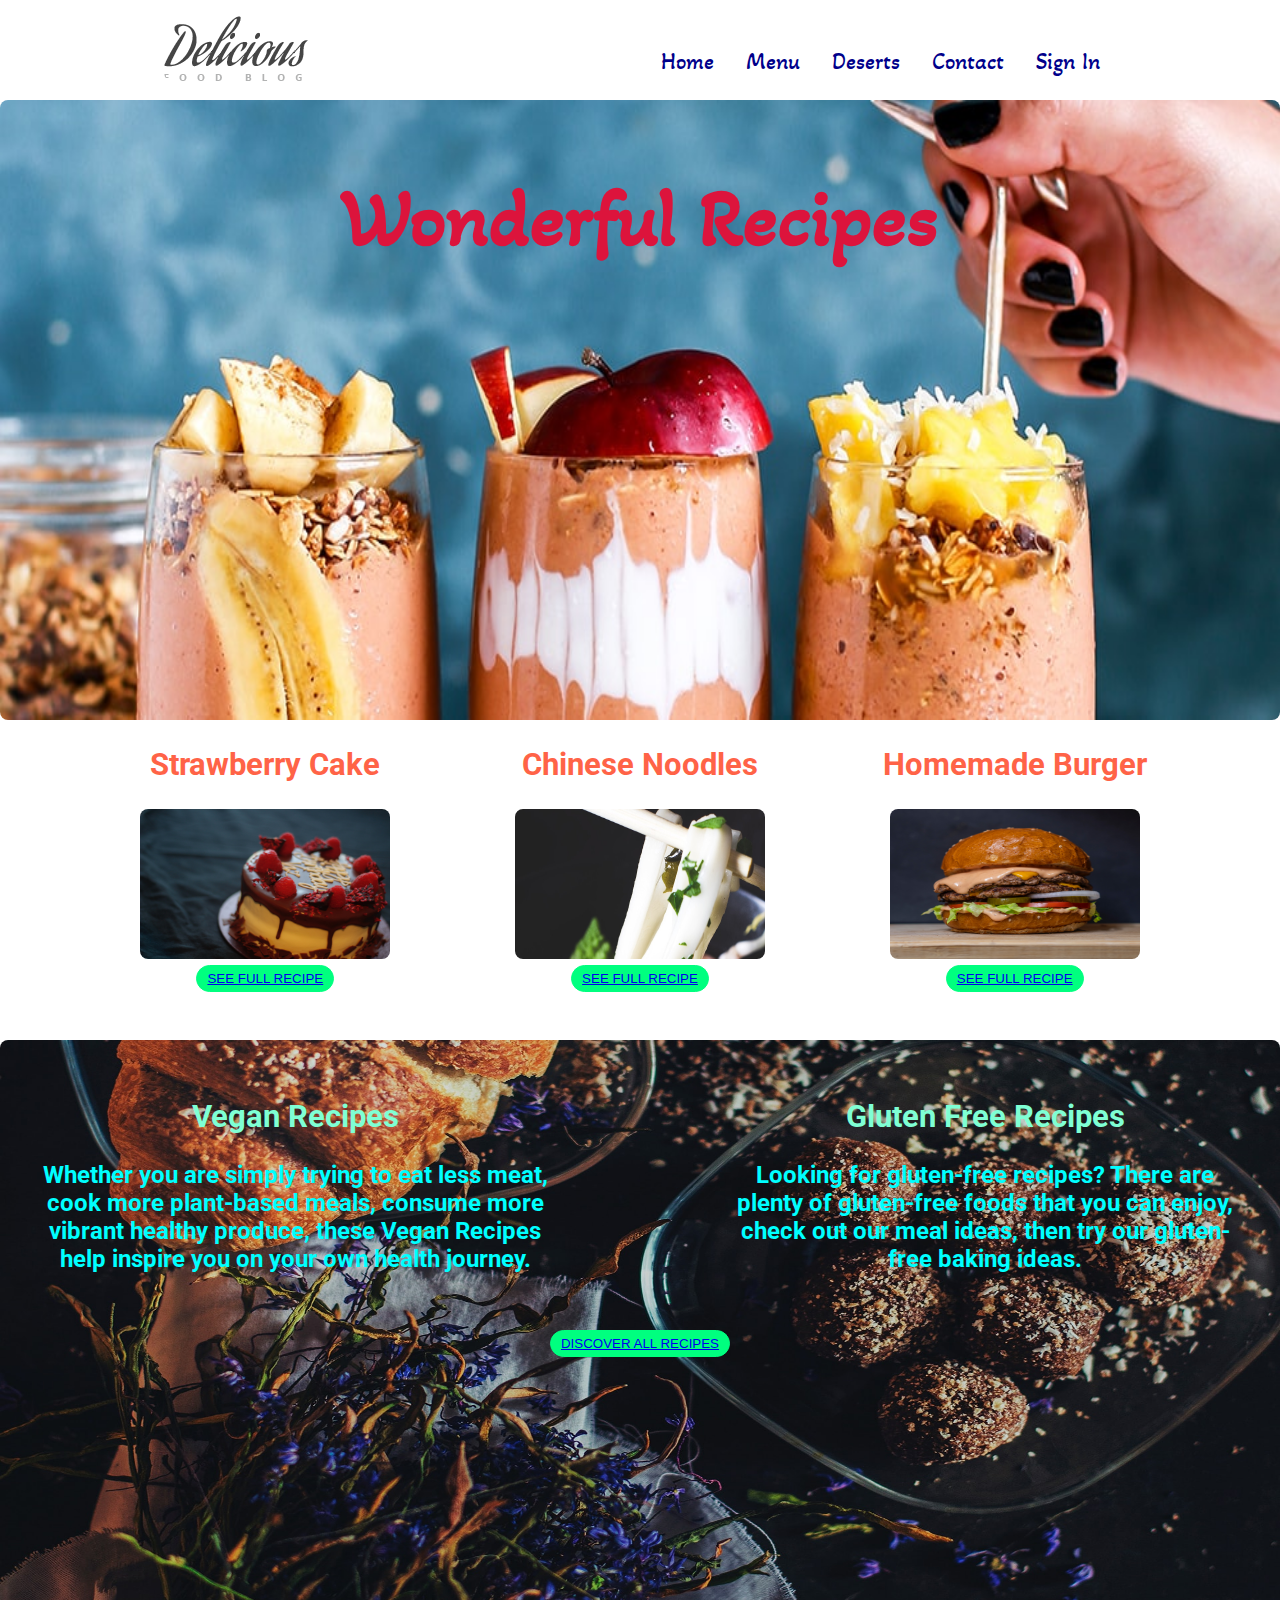
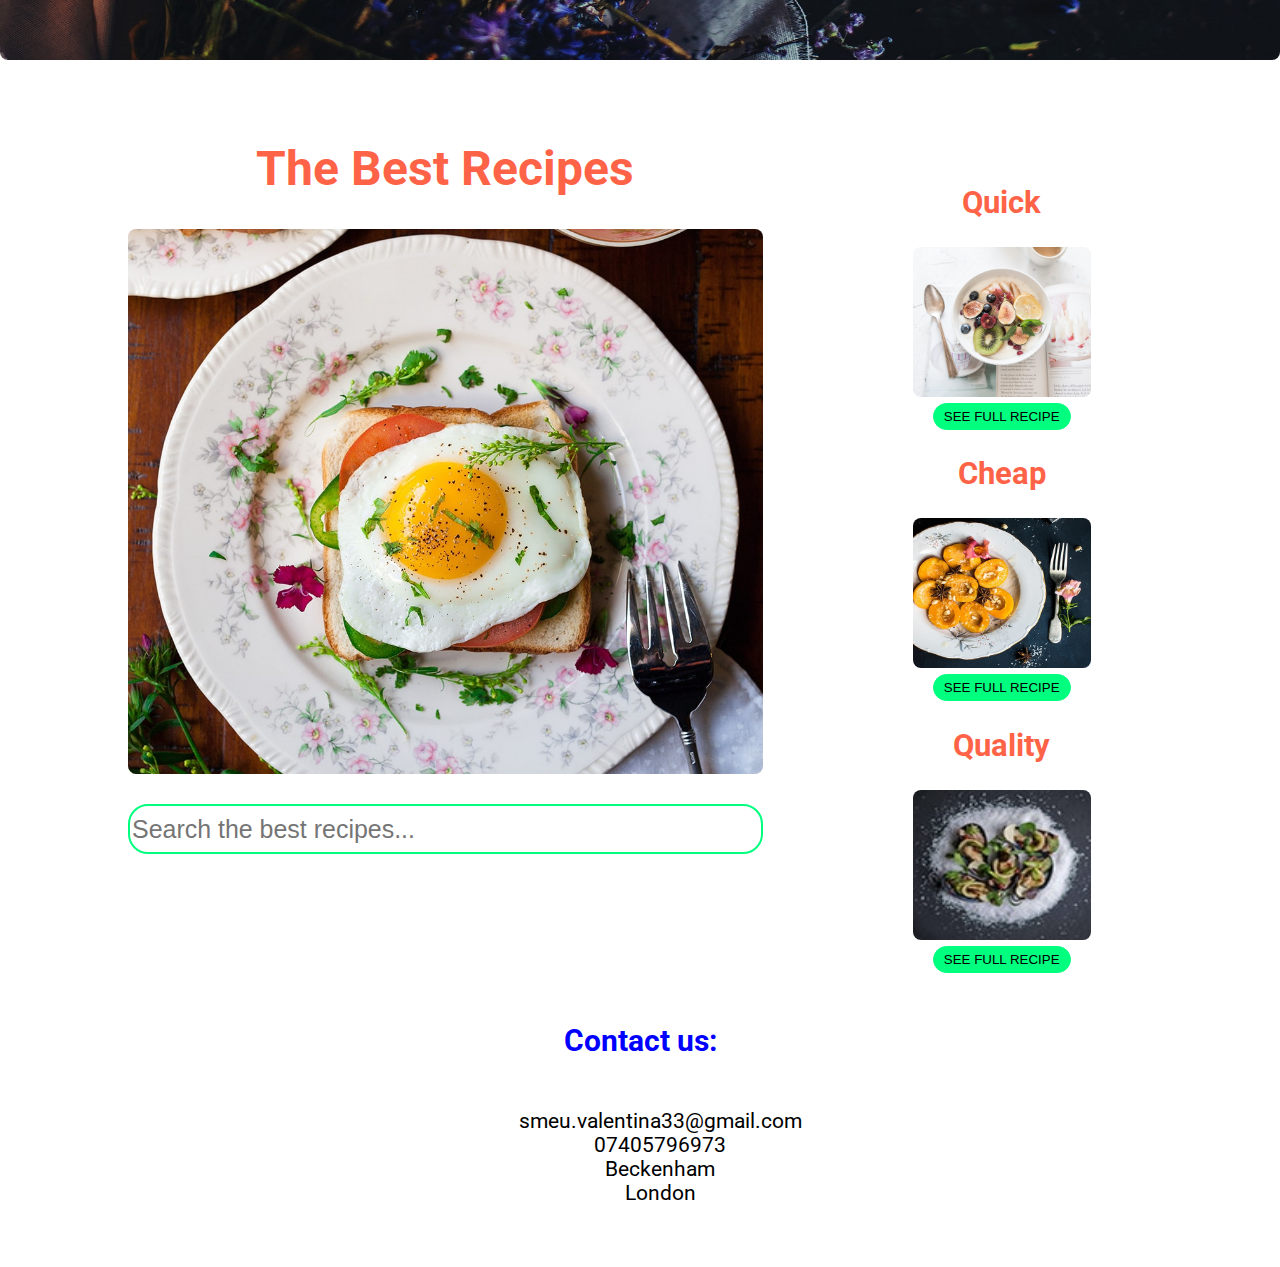
==== commit d19683e4: "recipes styled" ====
--- a/index.html
+++ b/index.html
@@ -106,6 +106,7 @@
     <main class="main container row">
       <section class="main-text">
         <h1 class="main-title">The Best Recipes</h1>
+        <img class="best-recipe" src="images/r5.jpg" />
 
         <input
           id="search-bar"
@@ -115,7 +116,7 @@
         />
         <div id="recipes-container"></div>
 
-        <img class="best-recipe" src="images/r5.jpg" />
+
       </section>
 
       <aside class="sidebar">
@@ -126,11 +127,11 @@
 
         <h2 class="sidebar-title">Cheap</h2>
         <img class="recipes" src="images/insta4.jpg" />
-        <button id="btn-1" class="see-full-recipe">See Full Recipe</button>
+        <button id="btn-2" class="see-full-recipe">See Full Recipe</button>
 
         <h2 class="sidebar-title">Quality</h2>
         <img class="recipes" src="images/sr3.jpg" />
-        <button id="btn-1" class="see-full-recipe">See Full Recipe</button>
+        <button id="btn-3" class="see-full-recipe">See Full Recipe</button>
       </aside>
     </main>
   </body>
--- a/style.css
+++ b/style.css
@@ -240,7 +240,7 @@
   width: 100%;
   border: solid springgreen 2px;
   height: 50px;
-  margin-bottom: 16px;
+  margin-top: 25px;
   font-size: larger;
   cursor: pointer;
 }
@@ -265,3 +265,9 @@
   font-size: 30px;
   font-weight: bold;
 }
+#recipes-container {
+  display: flex;
+  flex-direction: column;
+  justify-content: center;
+  align-items: center;
+}
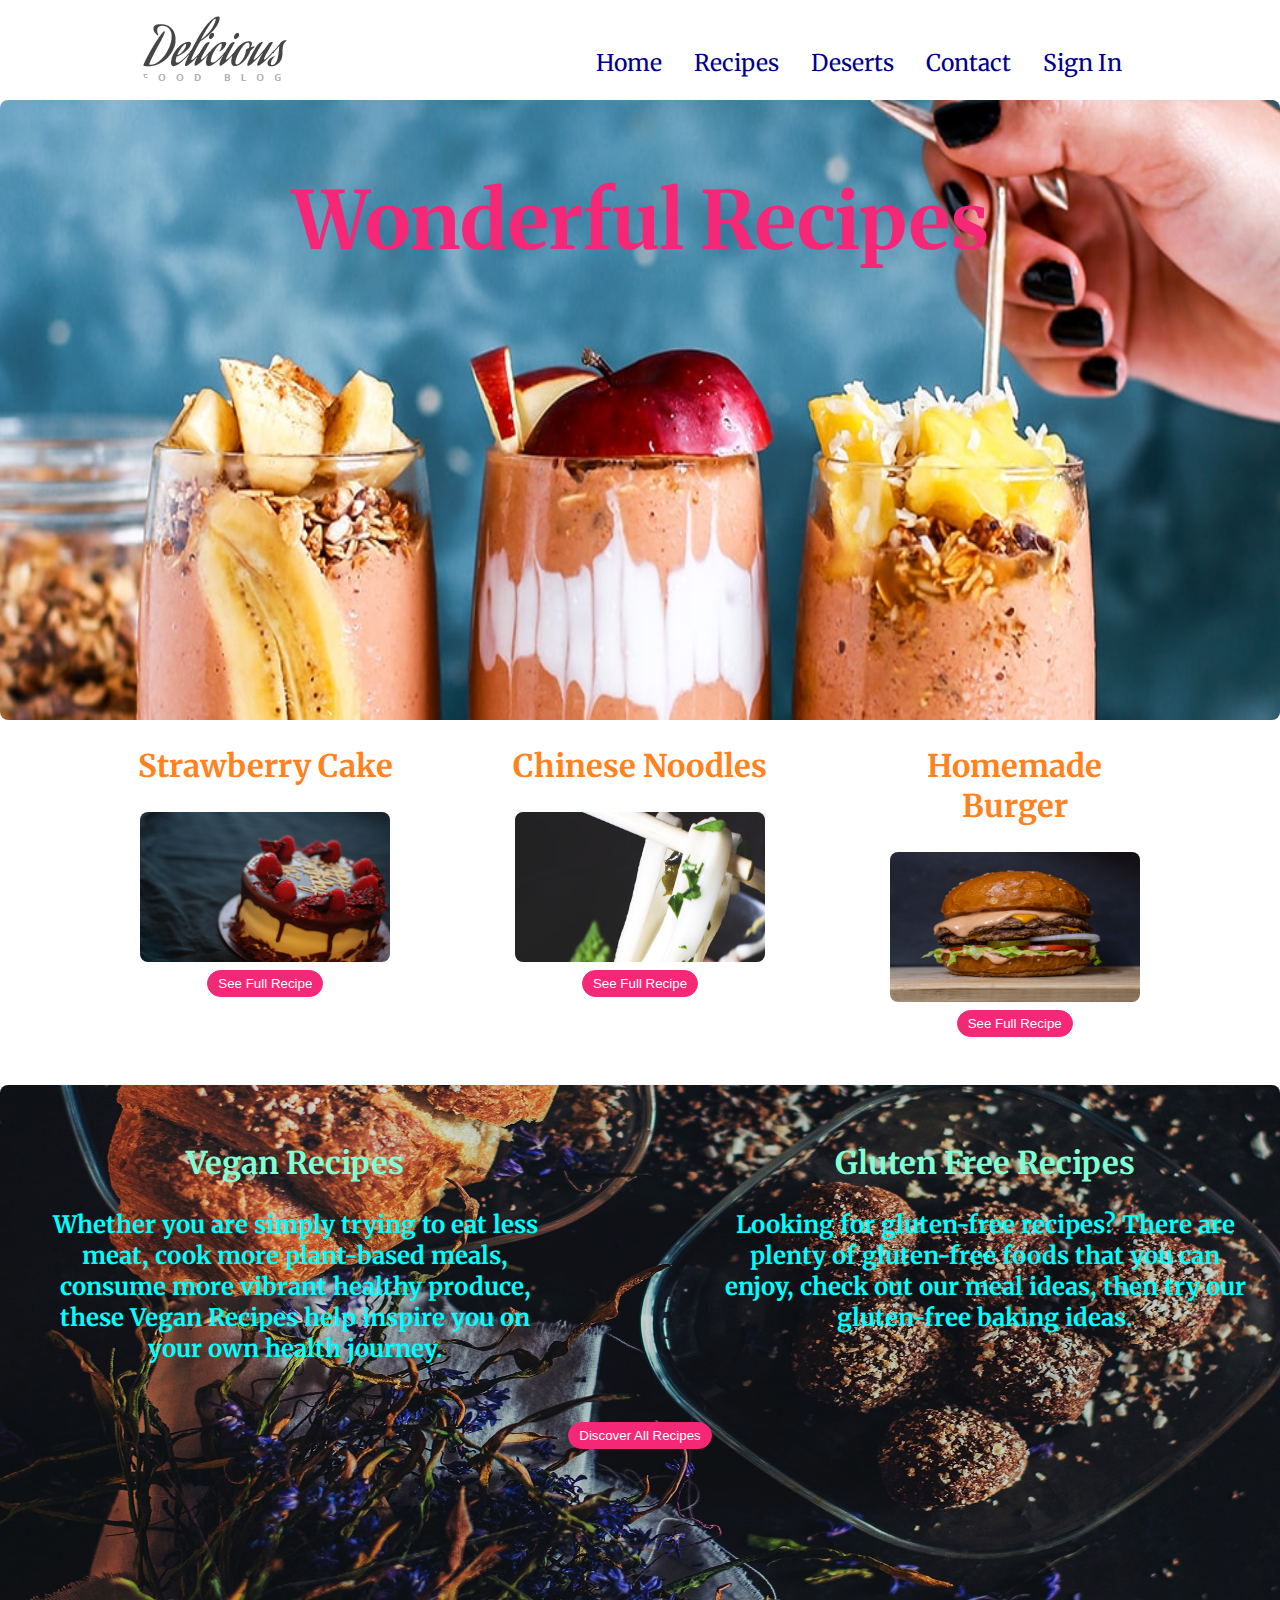
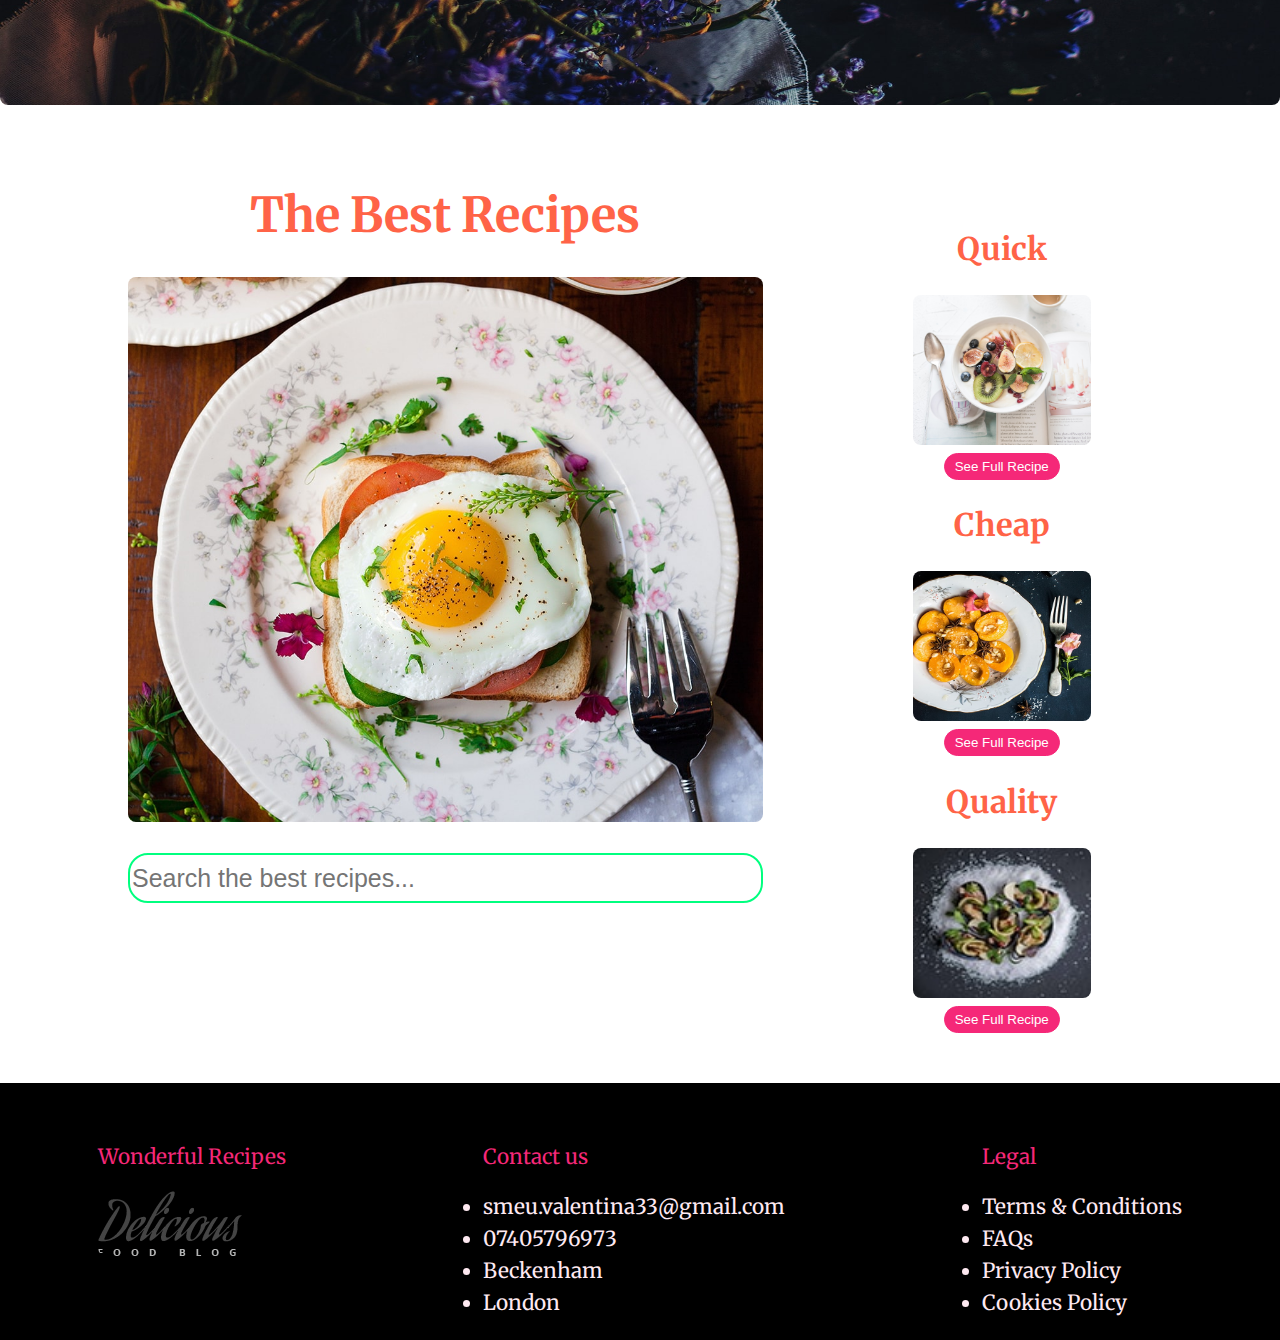
==== commit 0e9629d1: "restyling" ====
--- a/index.html
+++ b/index.html
@@ -15,6 +15,10 @@
       href="https://fonts.googleapis.com/css2?family=Akaya+Telivigala&display=swap"
       rel="stylesheet"
     />
+    <link
+      href="https://fonts.googleapis.com/css2?family=Merriweather:wght@400;700;900&display=swap"
+      rel="stylesheet"
+    />
   </head>
 
   <body>
@@ -29,7 +33,7 @@
             <a class="header-link" href="/index.html">Home</a>
           </li>
           <li class="nav-item">
-            <a class="header-link" href="/menu.html">Menu</a>
+            <a class="header-link" href="/recipes.html">Recipes</a>
           </li>
           <li class="nav-item">
             <a class="header-link" href="/deserts.html">Deserts</a>
@@ -69,7 +73,7 @@
           <div class="col">
             <h2>Homemade Burger</h2>
             <img class="recipes" src="images/burger.jpg" />
-            <button id="btn-1" class="see-full-recipe">
+            <button class="see-full-recipe">
               <a href="/homemade-burger.html"> See Full Recipe </a>
             </button>
           </div>
@@ -115,8 +119,6 @@
           class="search-bar"
         />
         <div id="recipes-container"></div>
-
-
       </section>
 
       <aside class="sidebar">
@@ -136,15 +138,30 @@
     </main>
   </body>
   <footer>
-    <p class="contact">
-      Contact us:
+    <div class="footer-title">
+      <p class="footer-link">Wonderful Recipes</p>
+      <a href="#">
+        <img class="logo" src="images/logo.png" />
+      </a>
+    </div>
+    <div class="contact">
+      <p class="footer-link">Contact us</p>
       <ul class="footer-list">
-      <li>smeu.valentina33@gmail.com</li>
-      <li>07405796973</li>
-      <li>Beckenham</li>
-      <li>London</li>
+        <li>smeu.valentina33@gmail.com</li>
+        <li>07405796973</li>
+        <li>Beckenham</li>
+        <li>London</li>
       </ul>
-    </p>
+    </div>
+    <div class="footer-legal">
+      <p class="footer-link">Legal</p>
+      <ul class="footer-list">
+        <li>Terms & Conditions</li>
+        <li>FAQs</li>
+        <li>Privacy Policy</li>
+        <li>Cookies Policy</li>
+      </ul>
+    </div>
   </footer>
   <script type="text/javascript" src="script.js"></script>
 </html>
--- a/style.css
+++ b/style.css
@@ -5,7 +5,7 @@
 }
 
 body {
-  font-family: "Roboto", sans-serif;
+  font-family: "Merriweather", serif;
   margin: 0;
   font-size: 1.3rem;
 }
@@ -17,10 +17,10 @@
 
 h1 {
   font-size: 3rem;
-  color: darkorange;
+  color: #ff821e;
 }
 h2 {
-  color: tomato;
+  color: #ff821e;
 }
 
 .box {
@@ -48,13 +48,12 @@
 .header-link {
   color: darkblue;
   text-decoration: none;
-  font-family: Akaya Telivigala, cursive;
+  font-family: "Merriweather", serif;
   font-size: larger;
 }
 
 .header-link:hover {
-  text-decoration: underline;
-  color: aqua;
+  color: #f52878;
 }
 .title-and-photo {
   position: relative;
@@ -63,8 +62,8 @@
 }
 
 .title {
-  font-family: Akaya Telivigala, cursive;
-  color: crimson;
+  font-family: "Merriweather", serif;
+  color: #f52878;
   justify-content: center;
   display: flex;
   font-size: 80px;
@@ -187,18 +186,21 @@
 
 .see-full-recipe {
   border-radius: 20px;
-  border: solid springgreen 1px;
-
-  background-color: springgreen;
-  text-transform: uppercase;
+  border: solid #f52878 1px;
+  color: white;
+  background-color: #f52878;
+
   cursor: pointer;
   padding: 5px;
   padding-left: 10px;
   padding-right: 10px;
 }
-
+a {
+  text-decoration: none;
+  color: white;
+}
 .see-full-recipe:hover {
-  background-color: tomato;
+  background-color: #e90b62;
 }
 
 .main-text {
@@ -247,27 +249,30 @@
 #search-bar:hover {
   background-color: beige;
 }
+
+footer {
+  margin-top: 50px;
+  padding-top: 40px;
+  display: flex;
+  flex-direction: row;
+  justify-content: space-around;
+  color: #fee9f1;
+  background-color: black;
+}
 .footer-list {
+  padding-left: 0;
+  color: #fee9f1;
+  line-height: 2rem;
+}
+.footer-list li {
+  padding-left: 0;
+}
+.footer-link {
+  color: #f52878;
+}
+#recipes-container {
   display: flex;
   flex-direction: column;
   justify-content: center;
   align-items: center;
-  list-style-type: none;
-}
-footer {
-  margin-top: 20px;
-  display: flex;
-  flex-direction: column;
-  align-items: center;
-}
-.contact {
-  color: blue;
-  font-size: 30px;
-  font-weight: bold;
-}
-#recipes-container {
-  display: flex;
-  flex-direction: column;
-  justify-content: center;
-  align-items: center;
-}
+}
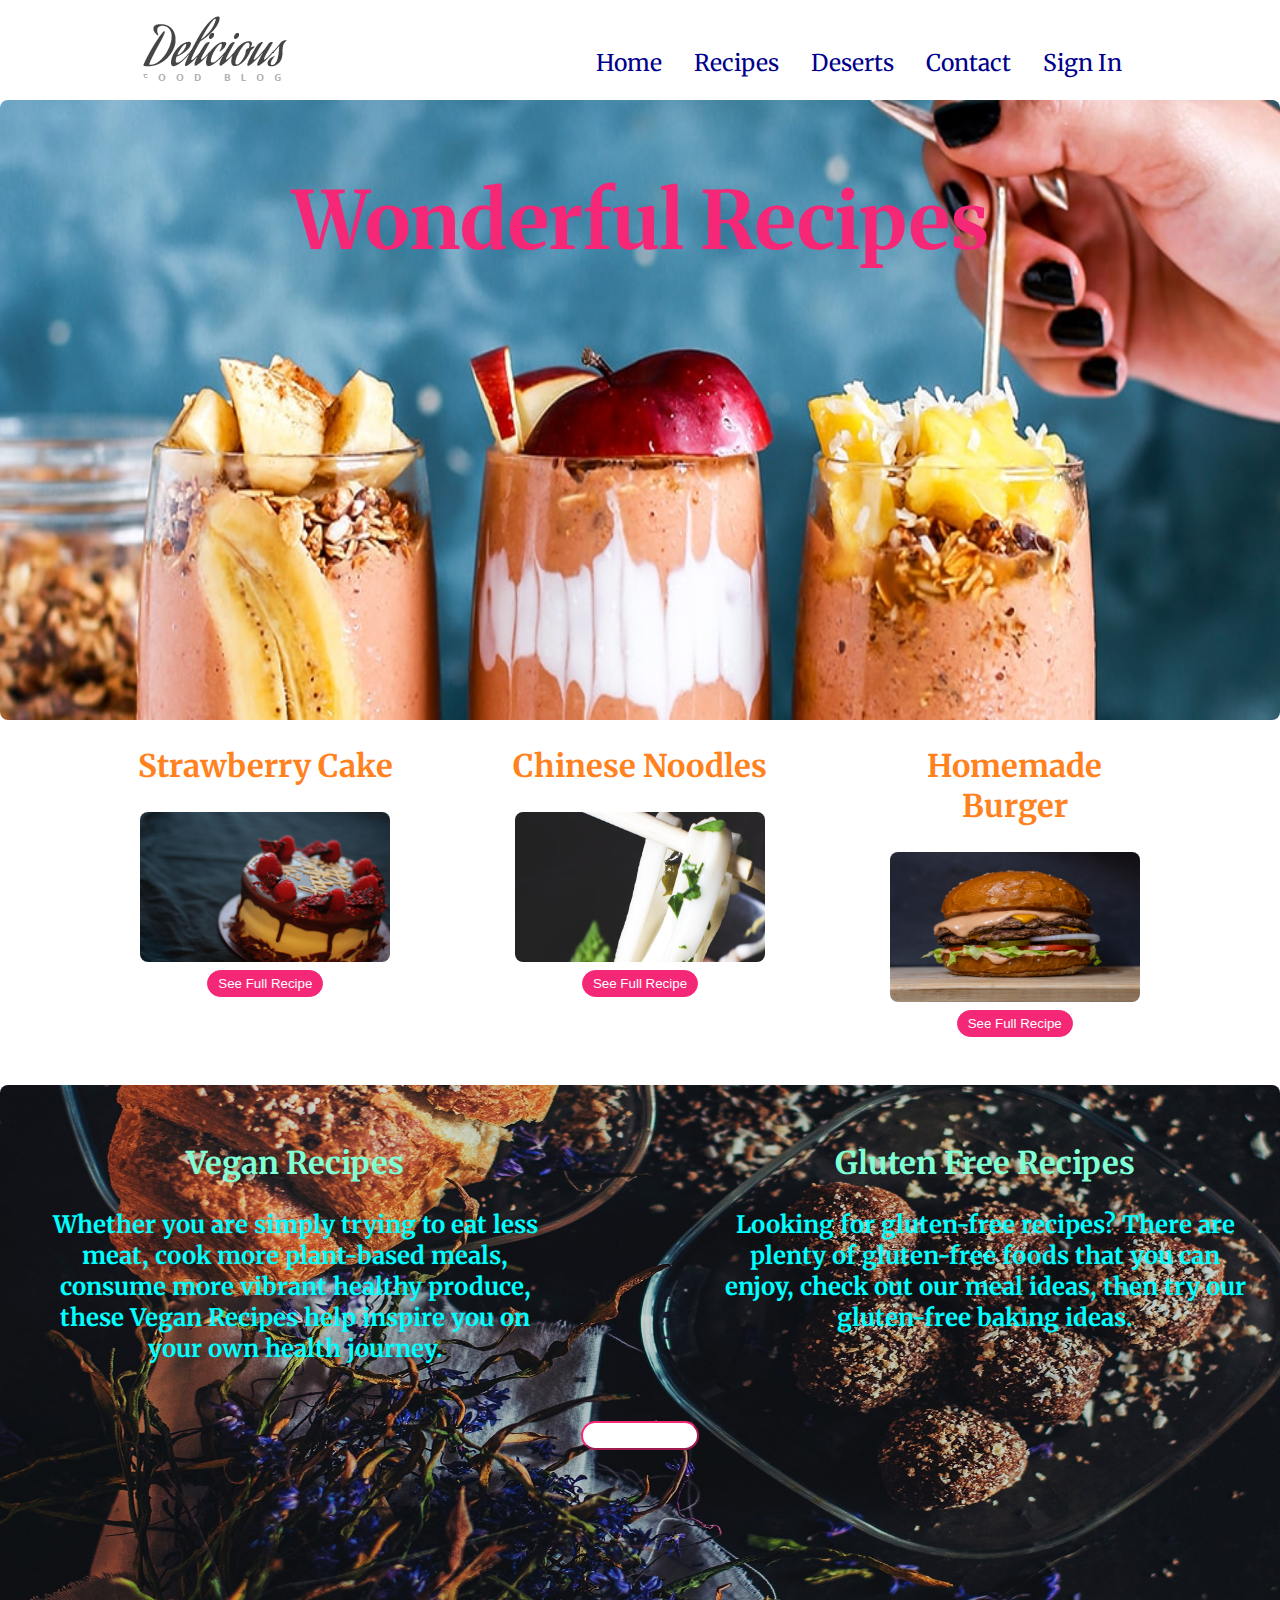
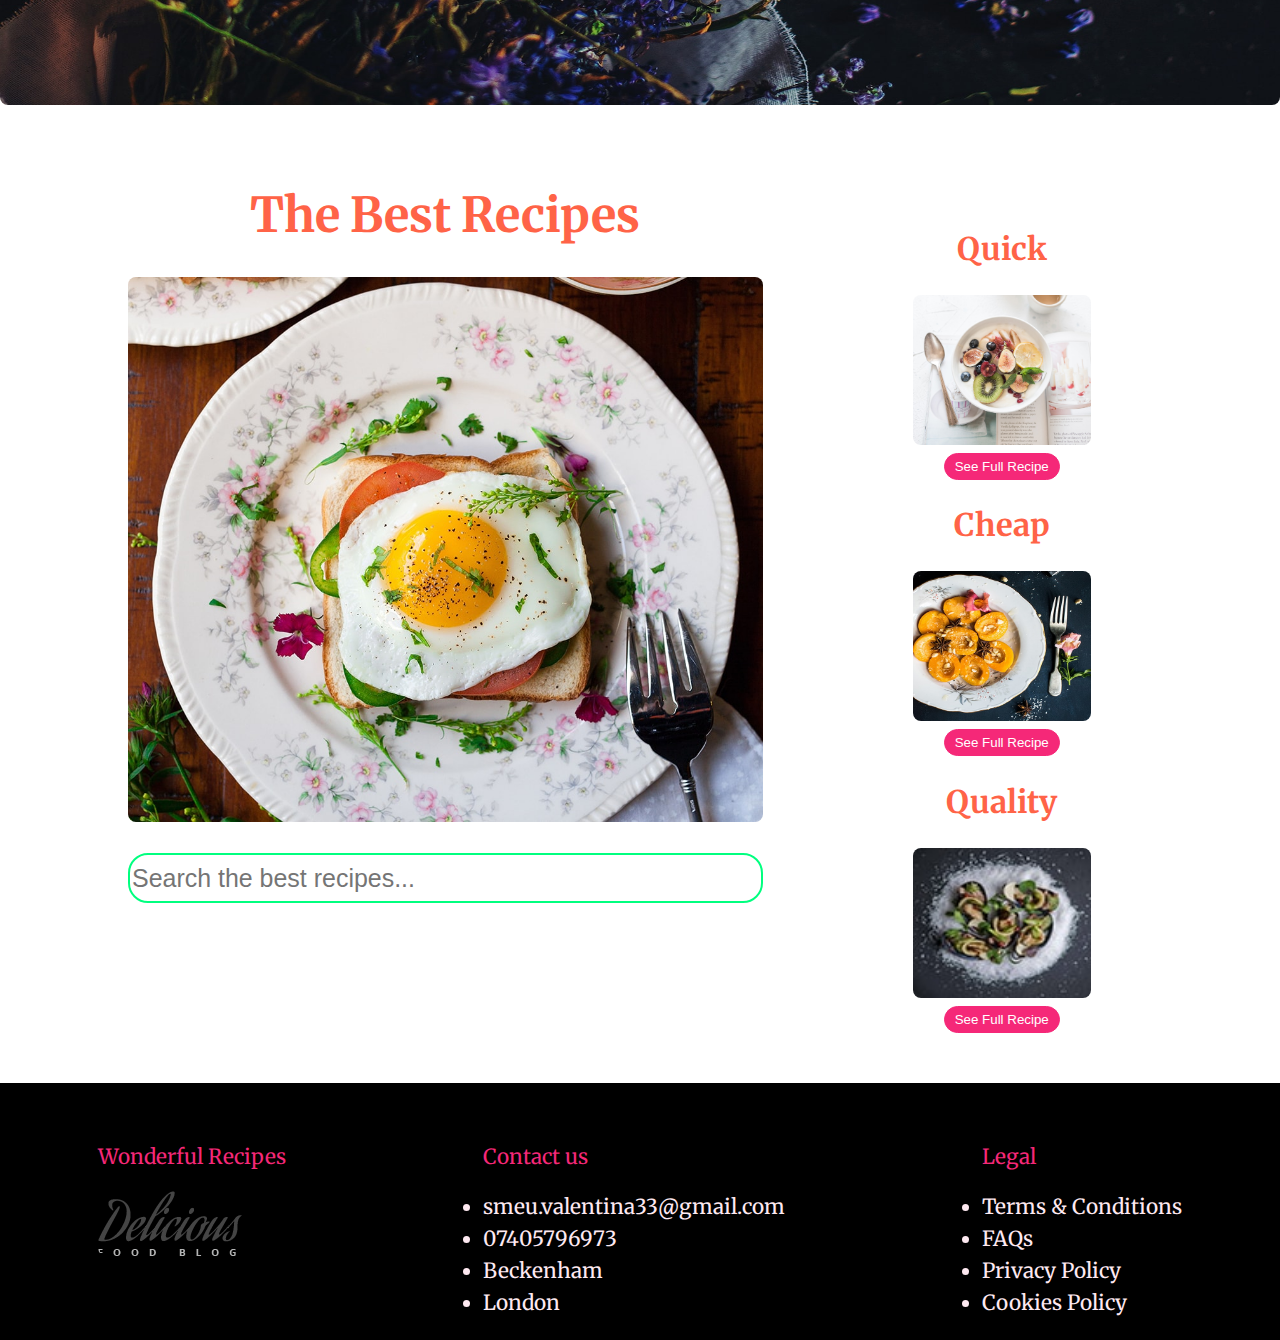
==== commit 4e73d4a1: "recipe page styled" ====
--- a/index.html
+++ b/index.html
@@ -102,8 +102,8 @@
             </p>
           </div>
         </div>
-        <button class="see-full-recipe">
-          <a href="/vegan-recipes.html">Discover All Recipes</a>
+        <button id="btn-vegan">
+          <a href="/vegan-recipes.html">Discover Vegan</a>
         </button>
       </div>
     </section>
--- a/style.css
+++ b/style.css
@@ -276,3 +276,16 @@
   justify-content: center;
   align-items: center;
 }
+#btn-vegan {
+  border-radius: 20px;
+  background-color: white;
+  border-color: #f52878;
+  color: black;
+  cursor: pointer;
+  padding: 5px;
+  padding-left: 10px;
+  padding-right: 10px;
+}
+#btn-vegan:hover {
+  background-color: #f52878;
+}
